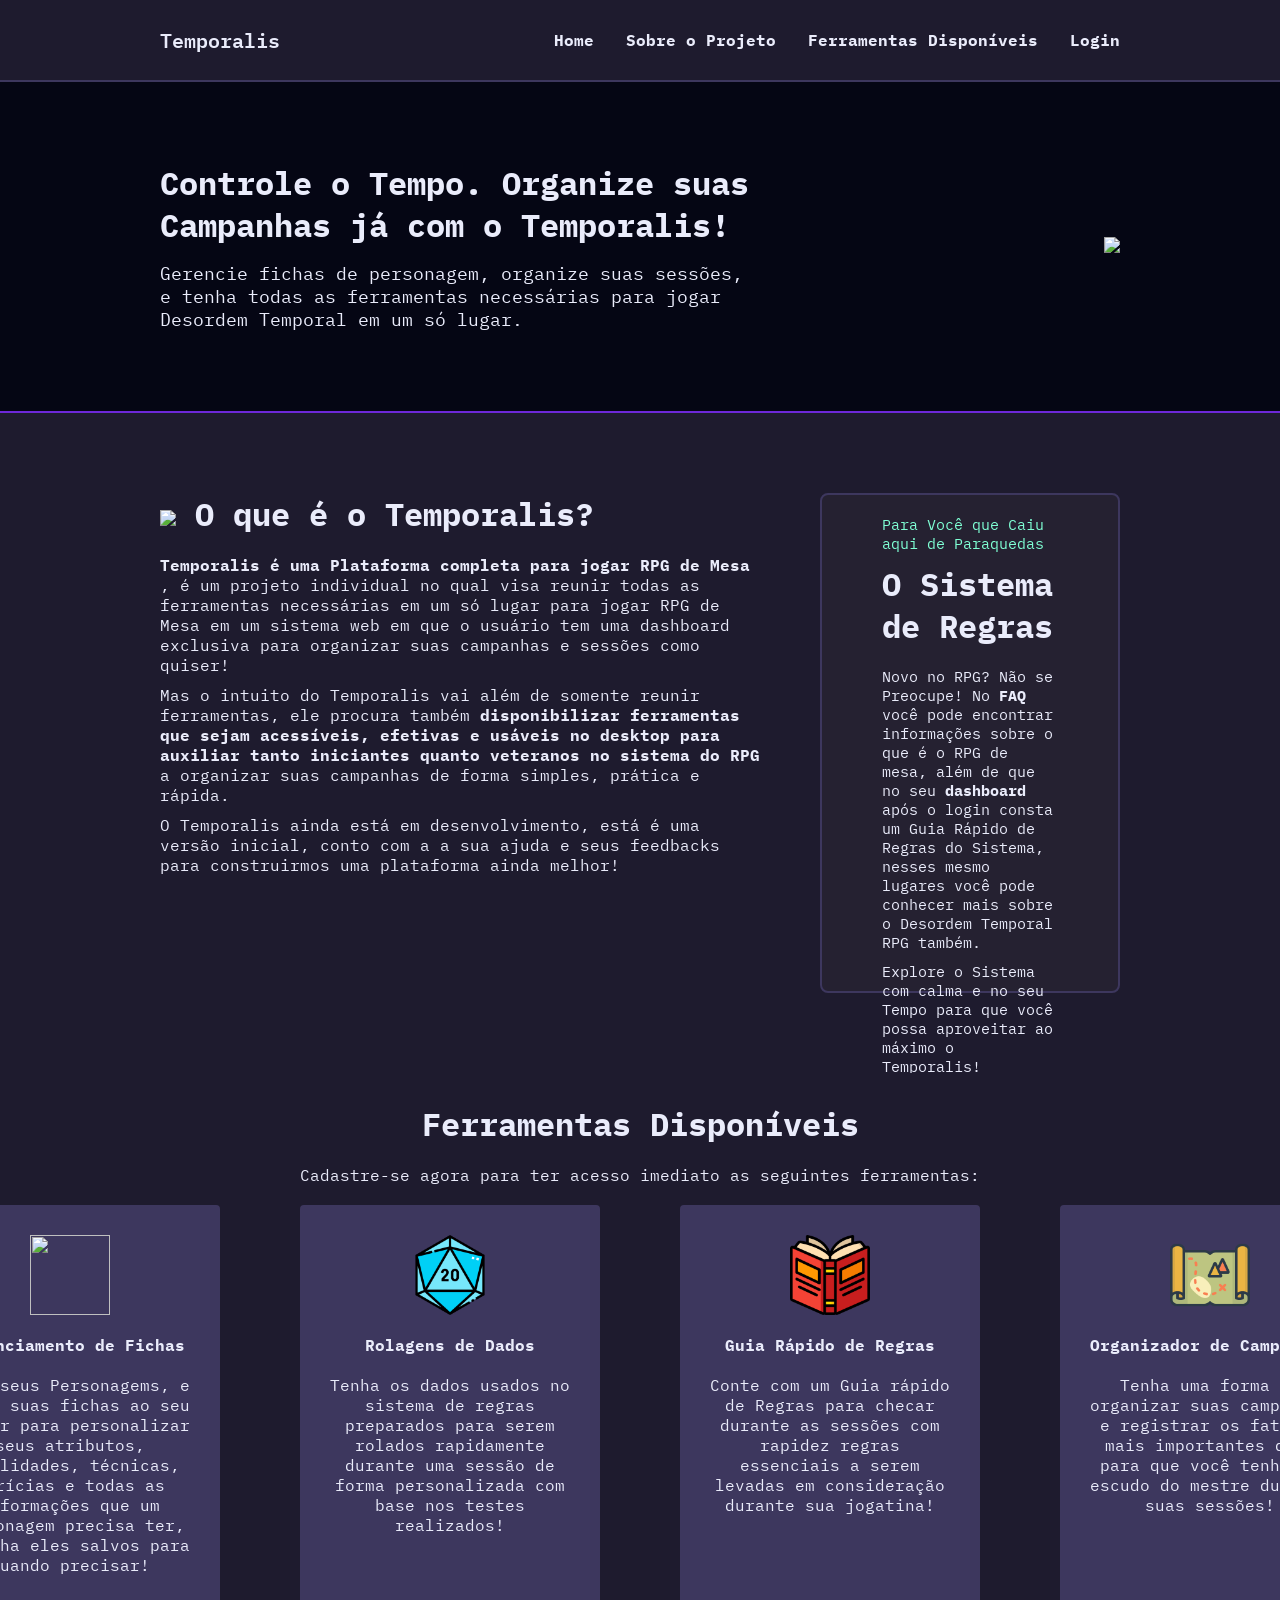
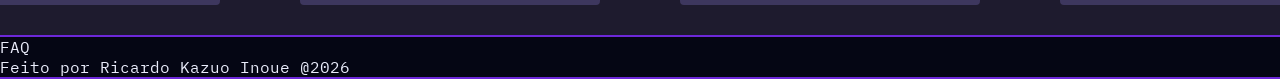
==== index.html @ 0f526c31 "-Ferramentas_disponíveis Feito" ====
<!DOCTYPE html>
<html lang="en">
<head>
    <meta charset="UTF-8">
    <meta name="viewport" content="width=device-width, initial-scale=1.0">
    <link rel="stylesheet" href="style.css">
    <title> Desordem Temporal RPG - Organize Suas Mesas e Fichas </title>
</head>
<body>
    
    <header>  
    <div class = "nav">
        <span class ="titulo"> Temporalis </span>

        <ul class = "links"> 
        <li> <a> Home </a> </li>
        <li> <a> Sobre o Projeto </a> </li>
        <li> <a> Ferramentas Disponíveis </a> </li>
        <li> <a> Login </a> </li>
        </ul>
    </div>
    </header>

    <main> 
        <div class = "banner"> 

        <div class = "texto_apresentacao"> 
        <h1> Controle o Tempo. Organize suas Campanhas já com o Temporalis!</h1>
        <p> Gerencie fichas de personagem, organize suas sessões, e tenha todas as ferramentas necessárias para jogar Desordem Temporal em um só lugar.  </p>
        </div>

        <div class = "imagem_banner"> 
            <img src = "img/banner.png" > 
        </div>

        </div>
        <div class = "sobre"> 
  <div class = "texto_sobre"> 
    <h2> <img class = "espiral" src="img/spiral.png">  O que é o Temporalis? </h2>
<p> <strong>  Temporalis é uma Plataforma completa para jogar RPG de Mesa </strong>, é um projeto individual no qual visa reunir todas as ferramentas necessárias em um só lugar para jogar RPG de Mesa em um sistema web em que o usuário tem uma dashboard exclusiva para organizar suas campanhas e sessões como quiser!  </p>
<p> Mas o intuito do Temporalis vai além de somente reunir ferramentas, ele procura também <strong> disponibilizar ferramentas que sejam acessíveis, efetivas e usáveis no desktop para auxiliar tanto iniciantes quanto veteranos no sistema do RPG </strong> a organizar suas campanhas de forma simples, prática e rápida.  </p>
<p> O Temporalis ainda está em desenvolvimento, está é uma versão inicial, conto com a a sua ajuda e seus feedbacks para construirmos uma plataforma ainda melhor! </p>
</div>

<div class="card_regras"> 
<div class = "texto_sistema_regras"> 
        <span style = "color:aquamarine;"> Para Você que Caiu aqui de Paraquedas </span>
        <h3> O Sistema de Regras </h3>
        <p> Novo no RPG? Não se Preocupe! No <strong> FAQ </strong> você pode encontrar informações sobre o que é o RPG de mesa, além de que no seu <strong> dashboard </strong> após o login consta um Guia Rápido de Regras do Sistema, nesses mesmo lugares você pode conhecer mais sobre o Desordem Temporal RPG também. </p>
        <p> Explore o Sistema com calma e no seu Tempo para que você possa aproveitar ao máximo o Temporalis! </p>
        <p> Caso deseje se aprofundar no tema do RPG recomendo adentrar as nossas comunidades nesses canais: </p>
        <div> 
            <p> <img class="imagems_card_regras" src="img/discord.png"> Discord : Link do Servidor </p>
            <p> <img class="imagems_card_regras" src = "img/instagram.png"> Instagram:  Link do instagram </p>
        </div>
    </div>
</div>
</div>


    <div class = "ferramentas"> 
        <h4 class = "titulo_ferramentas"> Ferramentas Disponíveis </h4>
        <p> Cadastre-se agora para ter acesso imediato as seguintes ferramentas:</p>
        <div class = "cards"> 
            <div class = "card_ferramenta">
                <img class = "img_ferramentas" src = "img/pasta.png">

                <div class = "texto_card"> 
                <strong> <p> Gerenciamento de Fichas</p> </strong> <br>
                <p> Crie seus Personagems, e tenha suas fichas ao seu dispor para personalizar seus atributos, habilidades, técnicas, perícias e todas as informações que um personagem precisa ter, e tenha eles salvos para quando precisar!</p>
                </div>

                 </div>

                 <div class = "card_ferramenta">
                <img class = "img_ferramentas" src = "img/d20.png">

                <div class = "texto_card">
                <strong> <p> Rolagens de Dados</p> </strong> <br>
                <p> Tenha os dados usados no sistema de regras preparados para serem rolados rapidamente durante uma sessão de forma personalizada com base nos testes realizados! </p>
                </div>

                 </div>

                 <div class = "card_ferramenta">
                     <img class = "img_ferramentas" src = "img/livro.png">

                <div class = "texto_card">
                <strong> <p> Guia Rápido de Regras </p> </strong> <br>
                <p> Conte com um Guia rápido de Regras para checar durante as sessões com rapidez regras essenciais a serem levadas em consideração durante sua jogatina! </p>
                </div>

                 </div>

                 <div class = "card_ferramenta">
                     <img class = "img_ferramentas" src = "img/mapa.png">

                <div class = "texto_card">
                <strong> <p> Organizador de Campanhas </p> </strong>  <br>
                <p> Tenha uma forma de organizar suas campanhas e registrar os fatores mais importantes dela para que você tenha um escudo do mestre durante suas sessões! </p>
                </div>
                  
                 </div>
        </div>
    </div>

    <div class = "FAQ"> 
        <p> FAQ </p>
    </div>
    
    <footer> 
        Feito por Ricardo Kazuo Inoue @2026
    </footer>

    </main>

   
</body>
</html>
---- style.css ----
@import url('https://fonts.googleapis.com/css2?family=IBM+Plex+Mono:ital,wght@0,100;0,200;0,300;0,400;0,500;0,600;0,700;1,100;1,200;1,300;1,400;1,500;1,600;1,700&family=Merriweather:ital,opsz,wght@0,18..144,300..900;1,18..144,300..900&display=swap');

* {
    margin: 0;
    padding: 0;
    box-sizing: border-box;
}

body {
    background-color: #0F0C1D;
    color: #EAECFB;
    font-family: IBM Plex Mono, monospace;
}

a {
    text-decoration: none;
}

ul {
    list-style: none;
}

.nav {
    background-color: #1E1B2E;
    border-bottom: solid #3D375E 2px;
    max-width: 100%;
    margin: auto; 
    padding: 24px 160px;
    display: flex;
    flex-direction: row;
    justify-content: space-between;
    align-items: center;
}

.titulo {
    font-size: 20px;
    font-weight: 600;
    color: #EAECFB;
    
   
}

.links {
    display: flex;
    flex-direction: row;
    font-weight: bold;
    gap: 32px;
    color: #EAECFB;
}

main {
    display: flex;
    flex-direction: column;
    background-color: #050614;
    border-bottom: solid #6D28D9 2px;
    height: auto;
    max-width: 1920px;
}

.banner {
    display: flex;
    flex-direction: row; 
    justify-content: space-between;
    align-items: center;
    border-bottom: solid #6D28D9 2px;
    padding: 80px 160px;
}

.texto_apresentacao {
    display: flex;
    flex-direction: column;
    gap: 16px;
    max-width: 600px; 
    color: #EAECFB;
}

.texto_apresentacao h1 {
    font-size: 32px;
    color: #EAECFB;
}
.texto_apresentacao p {
    font-size: 18px;
    color: #EAECFB;
}

.imagem_banner img{
    width: 500px;
    max-width: 100%;
}

.sobre {
    display: flex;
    flex-direction: row;
    justify-content: space-between;
    align-items: flex-start; 
    background-color: #1E1B2E;
   
    padding: 80px 160px;
    gap: 60px; 
}

.texto_sobre, .texto_sistema_regras {
    display: flex;
    flex-direction: column;
    gap: 10px;
    max-width: 600px; 
}
.card_regras {
    background-color:#252131;
    border: solid #3D375E 2px;
    border-radius: 8px;
    height: 500px;
    padding: 20px 60px;
    font-size: 15px;
}
.imagems_card_regras{
    width: 40px;
    height: 40px; 
    vertical-align: middle;
    
}

.sobre h2, .sobre h3 {
    font-size: 32px;
    color: #EAECFB;
    padding-bottom: 10px;
}

.sobre p {
    color: #EAECFB;
    
}

.espiral {
    width: 80px;
    height: auto; 
    vertical-align: middle;
}
.ferramentas {
    display: flex;
    flex-direction: column;
    justify-content: space-between;
    align-items: center;
    background-color: #1E1B2E;
    border-bottom: solid #6D28D9 2px;
    gap: 20px;
    padding: 30px 50px; 
}
.titulo_ferramentas {
    font-size: 32px;
    font-weight: bold;
}
.cards {
    display: flex;
    flex-direction: row;
    justify-content: space-between;
    align-items: center;
    gap: 80px;
}

.img_ferramentas {
    width: 80px;
    height: 80px; 
    margin-bottom: 20px;

}

.card_ferramenta {
    display: flex;
    flex-direction: column;
    align-items: center;
    background-color: #3D375E;
    border-radius: 4px;
    height: 400px;
    width: 300px;
    padding: 30px;
}

.texto_card {
    text-align: center;
}
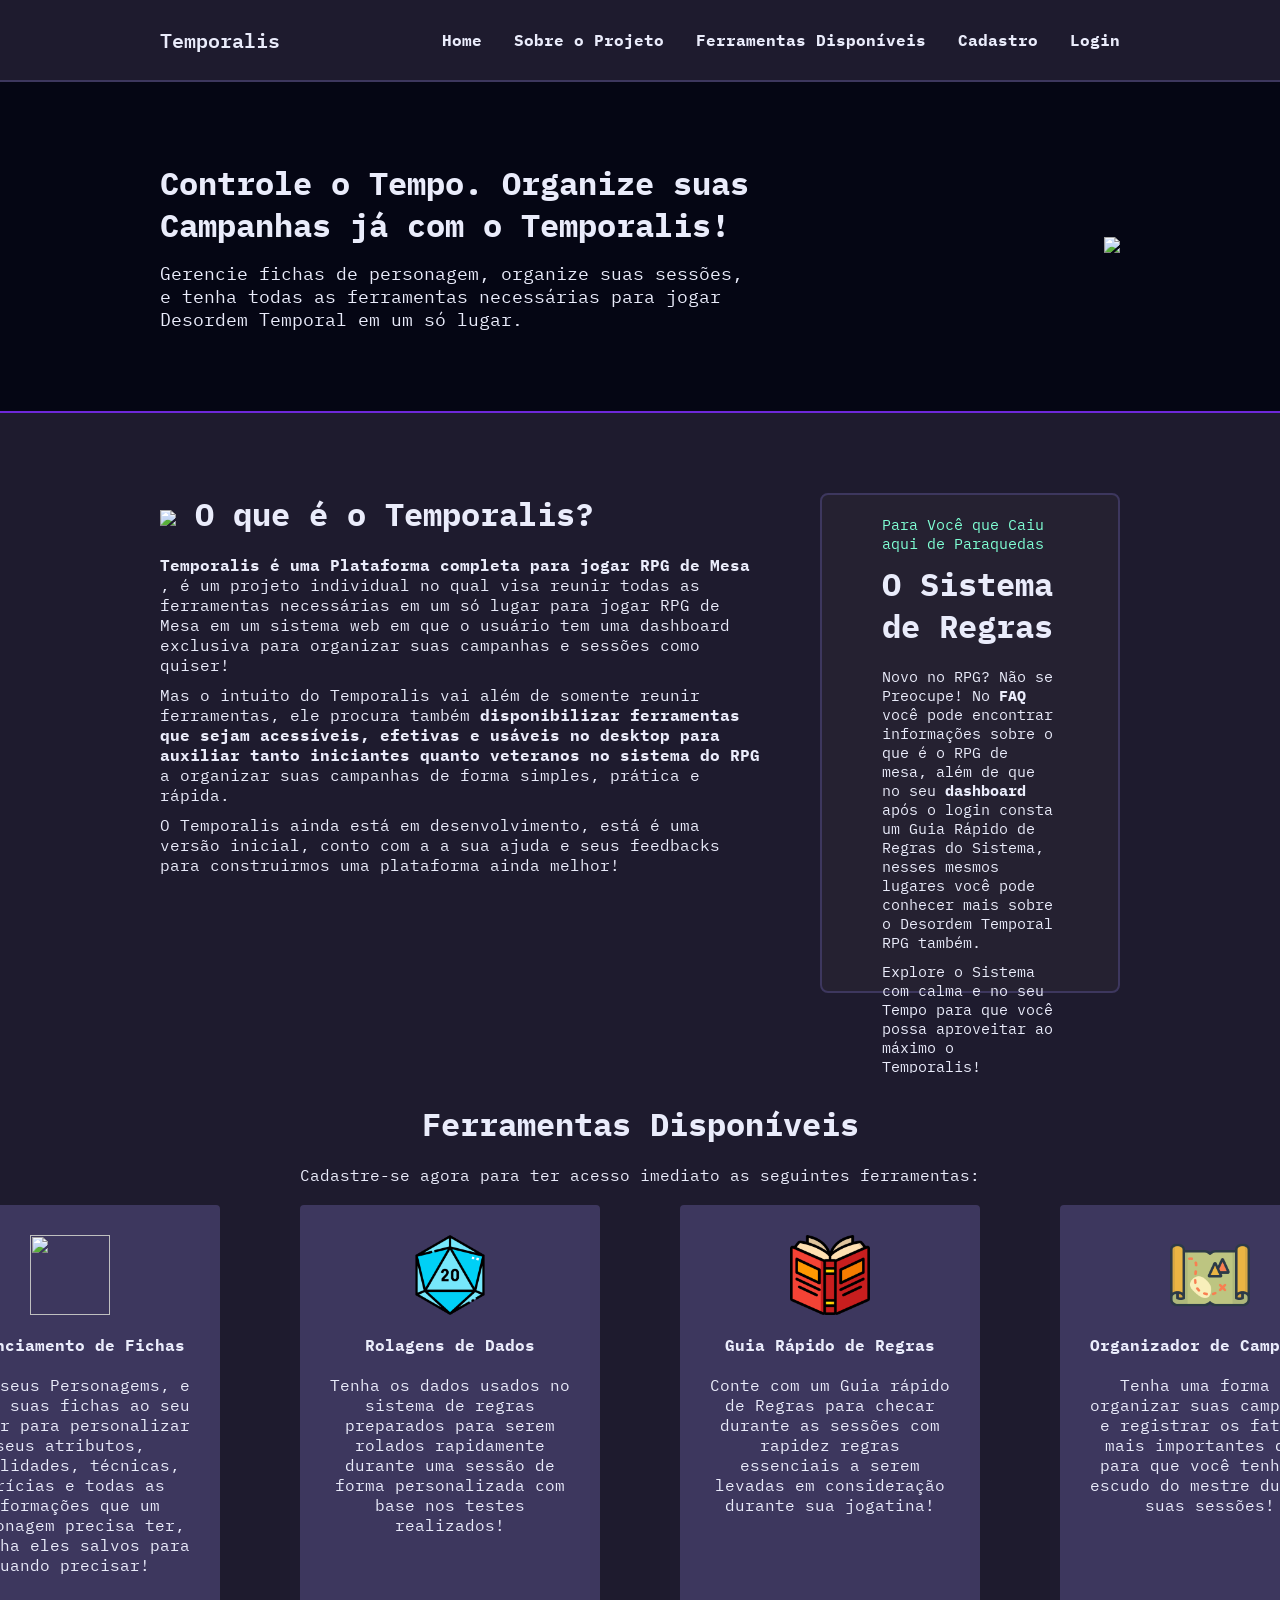
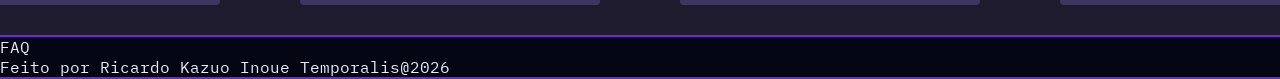
==== commit 060e2ca2: "- Login, Cadastro, FAQ no Index." ====
--- a/index.html
+++ b/index.html
@@ -4,7 +4,7 @@
     <meta charset="UTF-8">
     <meta name="viewport" content="width=device-width, initial-scale=1.0">
     <link rel="stylesheet" href="style.css">
-    <title> Desordem Temporal RPG - Organize Suas Mesas e Fichas </title>
+    <title> Temporalis - Organize Suas Mesas e Fichas </title>
 </head>
 <body>
     
@@ -16,6 +16,7 @@
         <li> <a> Home </a> </li>
         <li> <a> Sobre o Projeto </a> </li>
         <li> <a> Ferramentas Disponíveis </a> </li>
+        <li> <a> Cadastro </a> </li>
         <li> <a> Login </a> </li>
         </ul>
     </div>
@@ -46,7 +47,7 @@
 <div class = "texto_sistema_regras"> 
         <span style = "color:aquamarine;"> Para Você que Caiu aqui de Paraquedas </span>
         <h3> O Sistema de Regras </h3>
-        <p> Novo no RPG? Não se Preocupe! No <strong> FAQ </strong> você pode encontrar informações sobre o que é o RPG de mesa, além de que no seu <strong> dashboard </strong> após o login consta um Guia Rápido de Regras do Sistema, nesses mesmo lugares você pode conhecer mais sobre o Desordem Temporal RPG também. </p>
+        <p> Novo no RPG? Não se Preocupe! No <strong> FAQ </strong> você pode encontrar informações sobre o que é o RPG de mesa, além de que no seu <strong> dashboard </strong> após o login consta um Guia Rápido de Regras do Sistema, nesses mesmos lugares você pode conhecer mais sobre o Desordem Temporal RPG também. </p>
         <p> Explore o Sistema com calma e no seu Tempo para que você possa aproveitar ao máximo o Temporalis! </p>
         <p> Caso deseje se aprofundar no tema do RPG recomendo adentrar as nossas comunidades nesses canais: </p>
         <div> 
@@ -106,10 +107,11 @@
 
     <div class = "FAQ"> 
         <p> FAQ </p>
+        <p> </p>
     </div>
     
     <footer> 
-        Feito por Ricardo Kazuo Inoue @2026
+        Feito por Ricardo Kazuo Inoue Temporalis@2026
     </footer>
 
     </main>
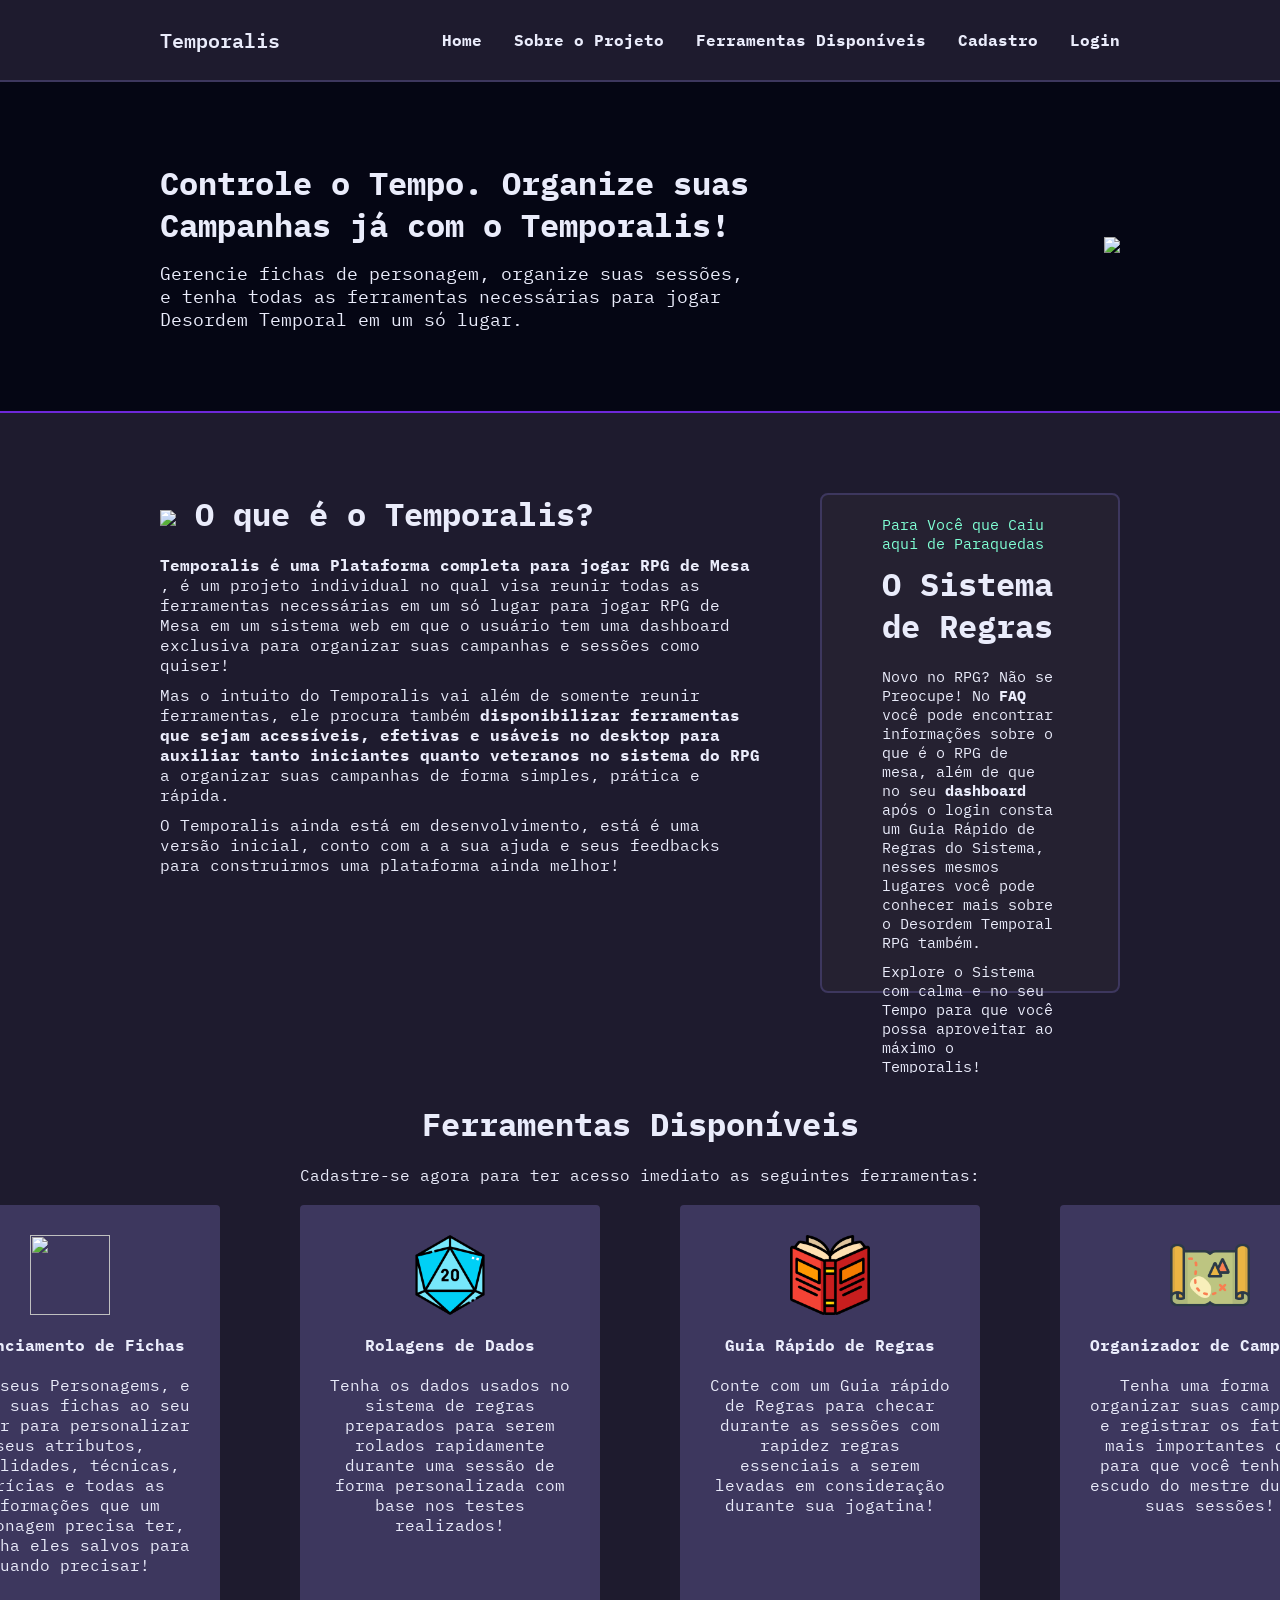
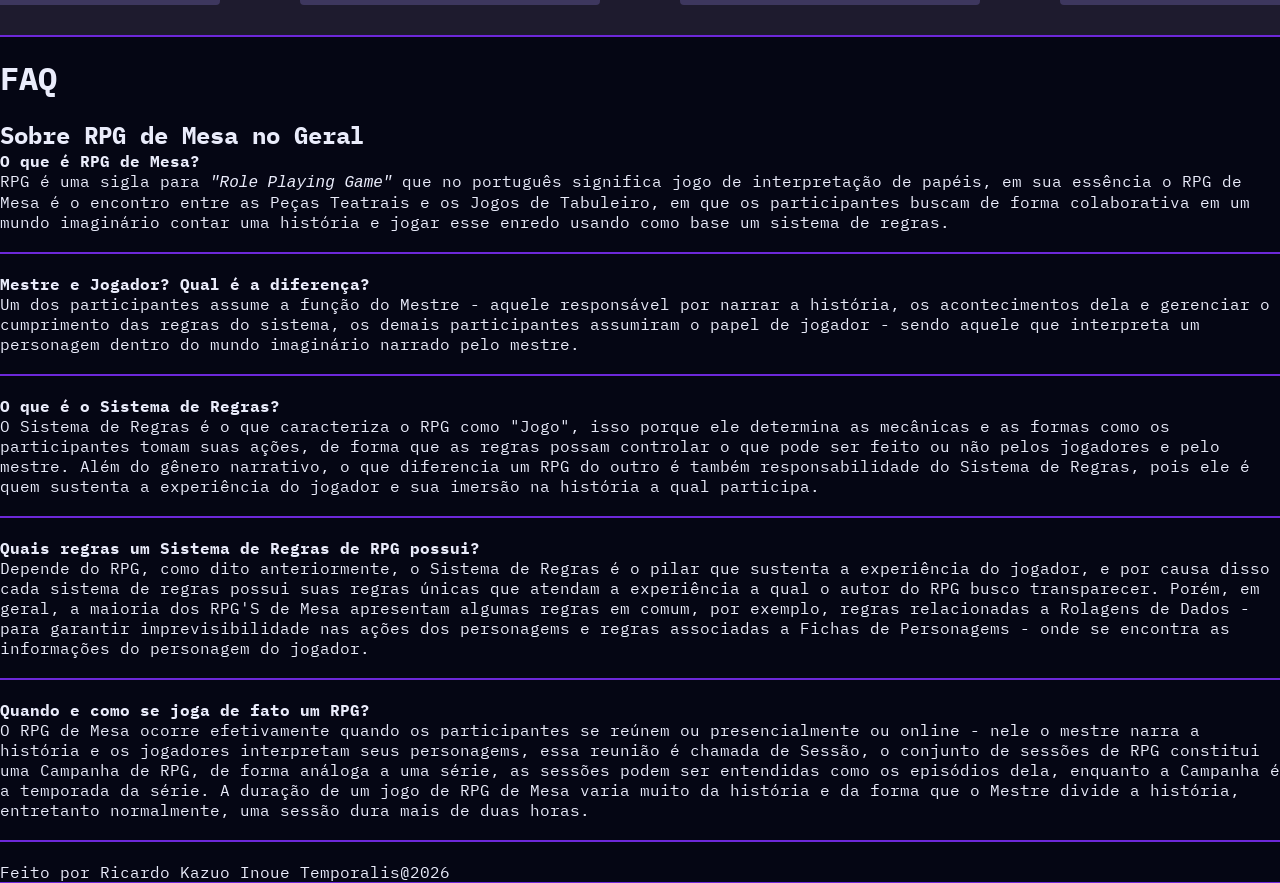
==== commit 1450766a: "-FAQ" ====
--- a/index.html
+++ b/index.html
@@ -1,121 +1,182 @@
 <!DOCTYPE html>
 <html lang="en">
+
 <head>
     <meta charset="UTF-8">
     <meta name="viewport" content="width=device-width, initial-scale=1.0">
     <link rel="stylesheet" href="style.css">
     <title> Temporalis - Organize Suas Mesas e Fichas </title>
 </head>
+
 <body>
-    
-    <header>  
-    <div class = "nav">
-        <span class ="titulo"> Temporalis </span>
 
-        <ul class = "links"> 
-        <li> <a> Home </a> </li>
-        <li> <a> Sobre o Projeto </a> </li>
-        <li> <a> Ferramentas Disponíveis </a> </li>
-        <li> <a> Cadastro </a> </li>
-        <li> <a> Login </a> </li>
-        </ul>
-    </div>
+    <header>
+        <div class="nav">
+            <span class="titulo"> Temporalis </span>
+
+            <ul class="links">
+                <li> <a> Home </a> </li>
+                <li> <a> Sobre o Projeto </a> </li>
+                <li> <a> Ferramentas Disponíveis </a> </li>
+                <li> <a> Cadastro </a> </li>
+                <li> <a> Login </a> </li>
+            </ul>
+        </div>
     </header>
 
-    <main> 
-        <div class = "banner"> 
+    <main>
+        <div class="banner">
 
-        <div class = "texto_apresentacao"> 
-        <h1> Controle o Tempo. Organize suas Campanhas já com o Temporalis!</h1>
-        <p> Gerencie fichas de personagem, organize suas sessões, e tenha todas as ferramentas necessárias para jogar Desordem Temporal em um só lugar.  </p>
+            <div class="texto_apresentacao">
+                <h1> Controle o Tempo. Organize suas Campanhas já com o Temporalis!</h1>
+                <p> Gerencie fichas de personagem, organize suas sessões, e tenha todas as ferramentas necessárias para
+                    jogar Desordem Temporal em um só lugar. </p>
+            </div>
+
+            <div class="imagem_banner">
+                <img src="img/banner.png">
+            </div>
+
+        </div>
+        <div class="sobre">
+            <div class="texto_sobre">
+                <h2> <img class="espiral" src="img/spiral.png"> O que é o Temporalis? </h2>
+                <p> <strong> Temporalis é uma Plataforma completa para jogar RPG de Mesa </strong>, é um projeto
+                    individual no qual visa reunir todas as ferramentas necessárias em um só lugar para jogar RPG de
+                    Mesa em um sistema web em que o usuário tem uma dashboard exclusiva para organizar suas campanhas e
+                    sessões como quiser! </p>
+                <p> Mas o intuito do Temporalis vai além de somente reunir ferramentas, ele procura também <strong>
+                        disponibilizar ferramentas que sejam acessíveis, efetivas e usáveis no desktop para auxiliar
+                        tanto iniciantes quanto veteranos no sistema do RPG </strong> a organizar suas campanhas de
+                    forma simples, prática e rápida. </p>
+                <p> O Temporalis ainda está em desenvolvimento, está é uma versão inicial, conto com a a sua ajuda e
+                    seus feedbacks para construirmos uma plataforma ainda melhor! </p>
+            </div>
+
+            <div class="card_regras">
+                <div class="texto_sistema_regras">
+                    <span style="color:aquamarine;"> Para Você que Caiu aqui de Paraquedas </span>
+                    <h3> O Sistema de Regras </h3>
+                    <p> Novo no RPG? Não se Preocupe! No <strong> FAQ </strong> você pode encontrar informações sobre o
+                        que é o RPG de mesa, além de que no seu <strong> dashboard </strong> após o login consta um Guia
+                        Rápido de Regras do Sistema, nesses mesmos lugares você pode conhecer mais sobre o Desordem
+                        Temporal RPG também. </p>
+                    <p> Explore o Sistema com calma e no seu Tempo para que você possa aproveitar ao máximo o
+                        Temporalis! </p>
+                    <p> Caso deseje se aprofundar no tema do RPG recomendo adentrar as nossas comunidades nesses canais:
+                    </p>
+                    <div>
+                        <p> <img class="imagems_card_regras" src="img/discord.png"> Discord : Link do Servidor </p>
+                        <p> <img class="imagems_card_regras" src="img/instagram.png"> Instagram: Link do instagram </p>
+                    </div>
+                </div>
+            </div>
         </div>
 
-        <div class = "imagem_banner"> 
-            <img src = "img/banner.png" > 
+
+        <div class="ferramentas">
+            <h4 class="titulo_ferramentas"> Ferramentas Disponíveis </h4>
+            <p> Cadastre-se agora para ter acesso imediato as seguintes ferramentas:</p>
+            <div class="cards">
+                <div class="card_ferramenta">
+                    <img class="img_ferramentas" src="img/pasta.png">
+
+                    <div class="texto_card">
+                        <strong>
+                            <p> Gerenciamento de Fichas</p>
+                        </strong> <br>
+                        <p> Crie seus Personagems, e tenha suas fichas ao seu dispor para personalizar seus atributos,
+                            habilidades, técnicas, perícias e todas as informações que um personagem precisa ter, e
+                            tenha eles salvos para quando precisar!</p>
+                    </div>
+
+                </div>
+
+                <div class="card_ferramenta">
+                    <img class="img_ferramentas" src="img/d20.png">
+
+                    <div class="texto_card">
+                        <strong>
+                            <p> Rolagens de Dados</p>
+                        </strong> <br>
+                        <p> Tenha os dados usados no sistema de regras preparados para serem rolados rapidamente durante
+                            uma sessão de forma personalizada com base nos testes realizados! </p>
+                    </div>
+
+                </div>
+
+                <div class="card_ferramenta">
+                    <img class="img_ferramentas" src="img/livro.png">
+
+                    <div class="texto_card">
+                        <strong>
+                            <p> Guia Rápido de Regras </p>
+                        </strong> <br>
+                        <p> Conte com um Guia rápido de Regras para checar durante as sessões com rapidez regras
+                            essenciais a serem levadas em consideração durante sua jogatina! </p>
+                    </div>
+
+                </div>
+
+                <div class="card_ferramenta">
+                    <img class="img_ferramentas" src="img/mapa.png">
+
+                    <div class="texto_card">
+                        <strong>
+                            <p> Organizador de Campanhas </p>
+                        </strong> <br>
+                        <p> Tenha uma forma de organizar suas campanhas e registrar os fatores mais importantes dela
+                            para que você tenha um escudo do mestre durante suas sessões! </p>
+                    </div>
+
+                </div>
+            </div>
         </div>
 
+        <div class="FAQ">
+            <br>
+            <h1> FAQ </h1>
+            <br>
+
+            <h2> Sobre RPG de Mesa no Geral </h2>
+
+            <h4> O que é RPG de Mesa? </h4>
+            <p> RPG é uma sigla para <i> "Role Playing Game" </i> que no português significa jogo de interpretação de
+                papéis, em sua essência o RPG de Mesa é o encontro entre as Peças Teatrais e os Jogos de Tabuleiro, em que os participantes buscam de forma colaborativa em um mundo imaginário contar uma história e jogar esse enredo usando como base um sistema de regras. </p>
+                <br>
+            <hr style = "border: solid #6D28D9 1px"> 
+                <br>
+              <h4> Mestre e Jogador? Qual é a diferença? </h4>
+            <p> Um dos participantes assume a função do Mestre - aquele responsável por narrar a história, os acontecimentos dela e gerenciar o cumprimento das regras do sistema, os demais participantes assumiram o papel de jogador - sendo aquele que interpreta um personagem dentro do mundo imaginário narrado pelo mestre.  </p>
+                <br>
+            <hr style = "border: solid #6D28D9 1px"> 
+                <br>
         </div>
-        <div class = "sobre"> 
-  <div class = "texto_sobre"> 
-    <h2> <img class = "espiral" src="img/spiral.png">  O que é o Temporalis? </h2>
-<p> <strong>  Temporalis é uma Plataforma completa para jogar RPG de Mesa </strong>, é um projeto individual no qual visa reunir todas as ferramentas necessárias em um só lugar para jogar RPG de Mesa em um sistema web em que o usuário tem uma dashboard exclusiva para organizar suas campanhas e sessões como quiser!  </p>
-<p> Mas o intuito do Temporalis vai além de somente reunir ferramentas, ele procura também <strong> disponibilizar ferramentas que sejam acessíveis, efetivas e usáveis no desktop para auxiliar tanto iniciantes quanto veteranos no sistema do RPG </strong> a organizar suas campanhas de forma simples, prática e rápida.  </p>
-<p> O Temporalis ainda está em desenvolvimento, está é uma versão inicial, conto com a a sua ajuda e seus feedbacks para construirmos uma plataforma ainda melhor! </p>
-</div>
+               <h4> O que é o Sistema de Regras? </h4>
+            <p> O Sistema de Regras é o que caracteriza o RPG como "Jogo", isso porque ele determina as mecânicas e as formas como os participantes tomam suas ações, de forma que as regras possam controlar o que pode ser feito ou não pelos jogadores e pelo mestre. Além do gênero narrativo, o que diferencia um RPG do outro é também responsabilidade do Sistema de Regras, pois ele é quem sustenta a experiência do jogador e sua imersão na história a qual participa. </p>
+                <br>
+            <hr style = "border: solid #6D28D9 1px"> 
+                <br>
 
-<div class="card_regras"> 
-<div class = "texto_sistema_regras"> 
-        <span style = "color:aquamarine;"> Para Você que Caiu aqui de Paraquedas </span>
-        <h3> O Sistema de Regras </h3>
-        <p> Novo no RPG? Não se Preocupe! No <strong> FAQ </strong> você pode encontrar informações sobre o que é o RPG de mesa, além de que no seu <strong> dashboard </strong> após o login consta um Guia Rápido de Regras do Sistema, nesses mesmos lugares você pode conhecer mais sobre o Desordem Temporal RPG também. </p>
-        <p> Explore o Sistema com calma e no seu Tempo para que você possa aproveitar ao máximo o Temporalis! </p>
-        <p> Caso deseje se aprofundar no tema do RPG recomendo adentrar as nossas comunidades nesses canais: </p>
-        <div> 
-            <p> <img class="imagems_card_regras" src="img/discord.png"> Discord : Link do Servidor </p>
-            <p> <img class="imagems_card_regras" src = "img/instagram.png"> Instagram:  Link do instagram </p>
-        </div>
-    </div>
-</div>
-</div>
+               <h4> Quais regras um Sistema de Regras de RPG possui? </h4>
+            <p> Depende do RPG, como dito anteriormente, o Sistema de Regras é o pilar que sustenta a experiência do jogador, e por causa disso cada sistema de regras possui suas regras únicas que atendam a experiência a qual o autor do RPG busco transparecer. Porém, em geral, a maioria dos RPG'S de Mesa apresentam algumas regras em comum, por exemplo, regras relacionadas a Rolagens de Dados - para garantir imprevisibilidade nas ações dos personagems e regras associadas a Fichas de Personagems - onde se encontra as informações do personagem do jogador. </p>
+                <br>
+            <hr style = "border: solid #6D28D9 1px"> 
+                <br>
 
+                <h4> Quando e como se joga de fato um RPG? </h4>
+            <p> O RPG de Mesa ocorre efetivamente quando os participantes se reúnem ou presencialmente ou online - nele o mestre narra a história e os jogadores interpretam seus personagems, essa reunião é chamada de Sessão, o conjunto de sessões de RPG constitui uma Campanha de RPG, de forma análoga a uma série, as sessões podem ser entendidas como os episódios dela, enquanto a Campanha é a temporada da série. A duração de um jogo de RPG de Mesa varia muito da história e da forma que o Mestre divide a história, entretanto normalmente, uma sessão dura mais de duas horas. </p>
+                <br>
+            <hr style = "border: solid #6D28D9 1px"> 
+                <br>
 
-    <div class = "ferramentas"> 
-        <h4 class = "titulo_ferramentas"> Ferramentas Disponíveis </h4>
-        <p> Cadastre-se agora para ter acesso imediato as seguintes ferramentas:</p>
-        <div class = "cards"> 
-            <div class = "card_ferramenta">
-                <img class = "img_ferramentas" src = "img/pasta.png">
-
-                <div class = "texto_card"> 
-                <strong> <p> Gerenciamento de Fichas</p> </strong> <br>
-                <p> Crie seus Personagems, e tenha suas fichas ao seu dispor para personalizar seus atributos, habilidades, técnicas, perícias e todas as informações que um personagem precisa ter, e tenha eles salvos para quando precisar!</p>
-                </div>
-
-                 </div>
-
-                 <div class = "card_ferramenta">
-                <img class = "img_ferramentas" src = "img/d20.png">
-
-                <div class = "texto_card">
-                <strong> <p> Rolagens de Dados</p> </strong> <br>
-                <p> Tenha os dados usados no sistema de regras preparados para serem rolados rapidamente durante uma sessão de forma personalizada com base nos testes realizados! </p>
-                </div>
-
-                 </div>
-
-                 <div class = "card_ferramenta">
-                     <img class = "img_ferramentas" src = "img/livro.png">
-
-                <div class = "texto_card">
-                <strong> <p> Guia Rápido de Regras </p> </strong> <br>
-                <p> Conte com um Guia rápido de Regras para checar durante as sessões com rapidez regras essenciais a serem levadas em consideração durante sua jogatina! </p>
-                </div>
-
-                 </div>
-
-                 <div class = "card_ferramenta">
-                     <img class = "img_ferramentas" src = "img/mapa.png">
-
-                <div class = "texto_card">
-                <strong> <p> Organizador de Campanhas </p> </strong>  <br>
-                <p> Tenha uma forma de organizar suas campanhas e registrar os fatores mais importantes dela para que você tenha um escudo do mestre durante suas sessões! </p>
-                </div>
-                  
-                 </div>
-        </div>
-    </div>
-
-    <div class = "FAQ"> 
-        <p> FAQ </p>
-        <p> </p>
-    </div>
-    
-    <footer> 
-        Feito por Ricardo Kazuo Inoue Temporalis@2026
-    </footer>
+        <footer>
+            Feito por Ricardo Kazuo Inoue Temporalis@2026
+        </footer>
 
     </main>
 
-   
+
 </body>
+
 </html>
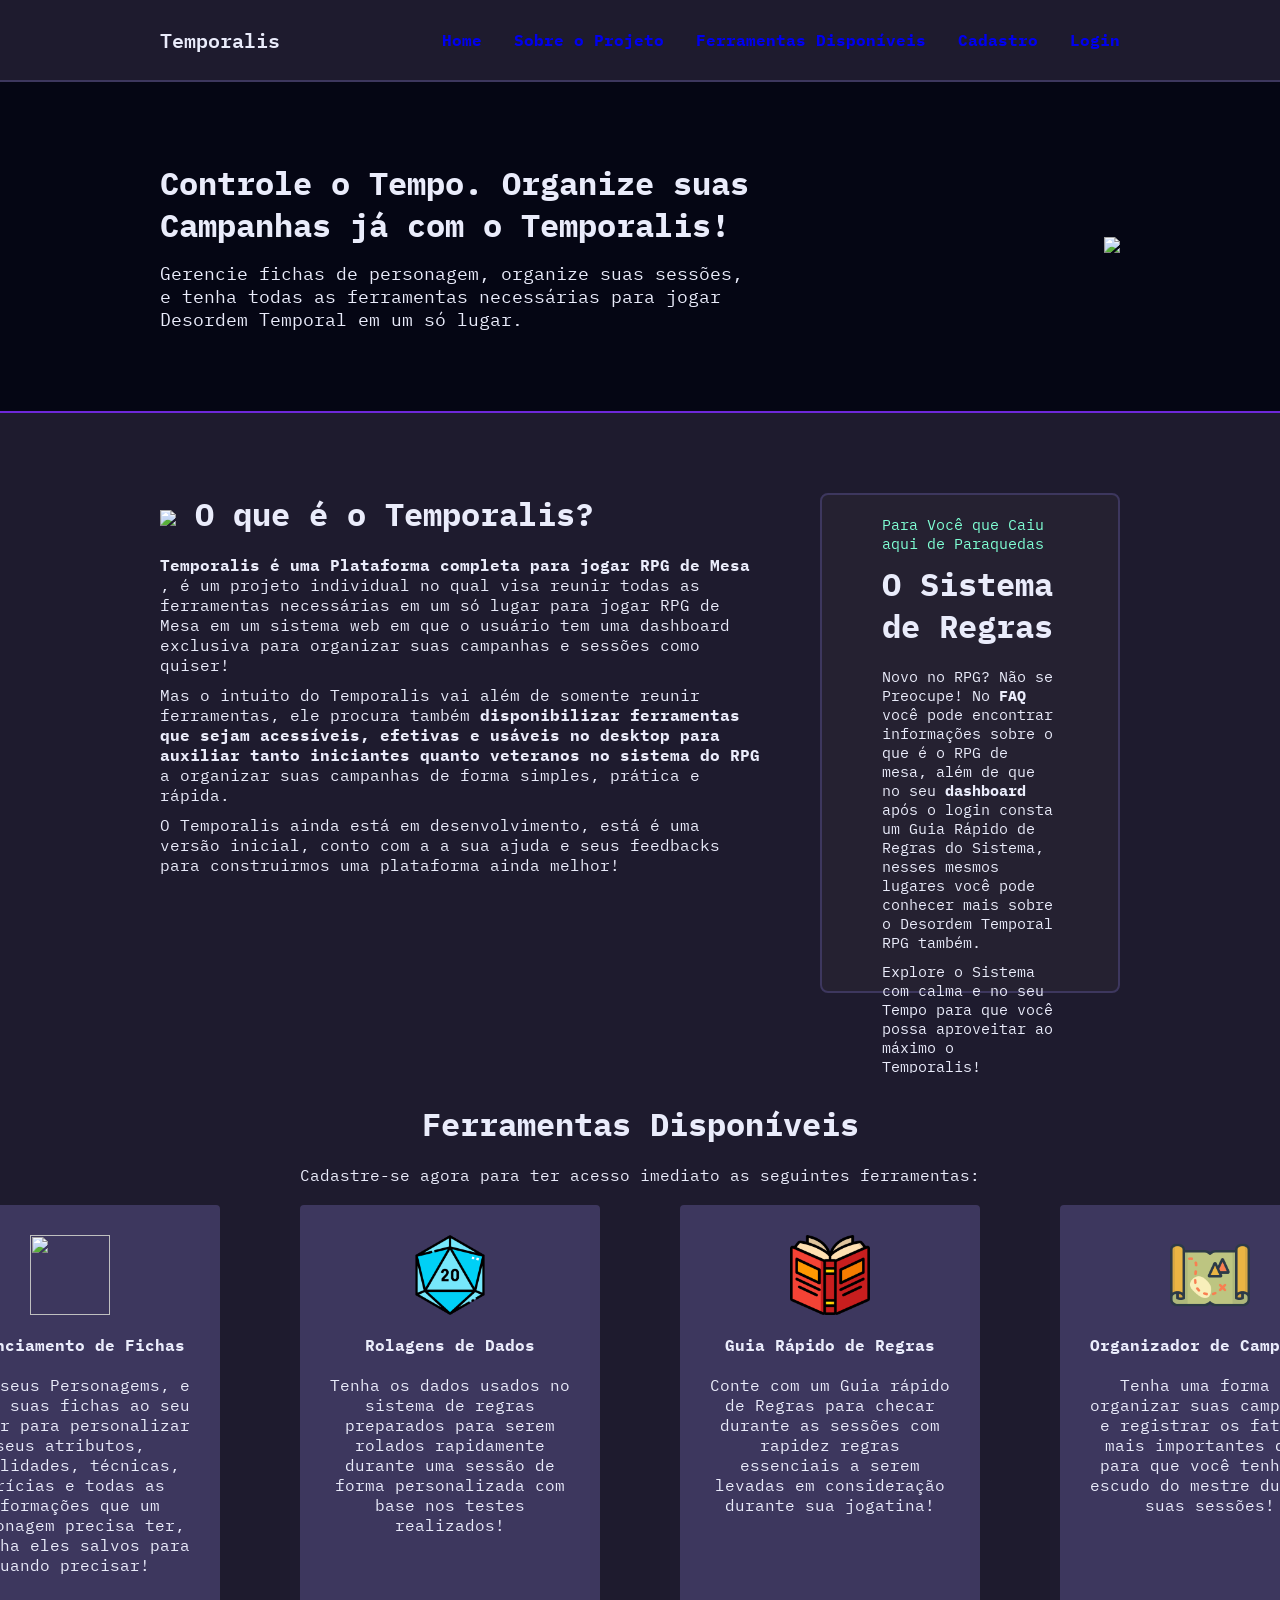
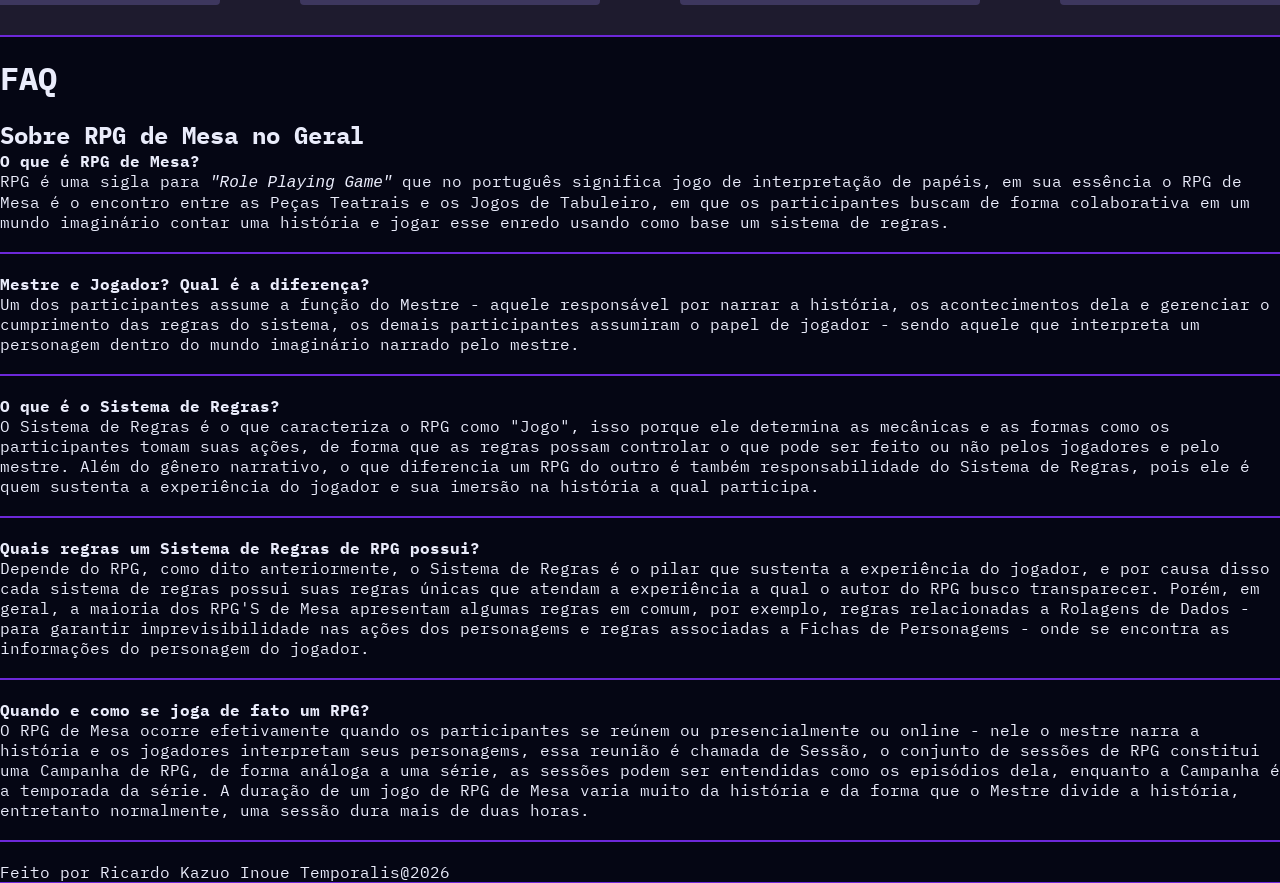
==== commit ff989f99: "Links" ====
--- a/index.html
+++ b/index.html
@@ -15,11 +15,11 @@
             <span class="titulo"> Temporalis </span>
 
             <ul class="links">
-                <li> <a> Home </a> </li>
-                <li> <a> Sobre o Projeto </a> </li>
-                <li> <a> Ferramentas Disponíveis </a> </li>
-                <li> <a> Cadastro </a> </li>
-                <li> <a> Login </a> </li>
+                <li> <a href = "#"> Home </a> </li>
+                <li> <a href = "#sobre"> Sobre o Projeto </a> </li>
+                <li> <a href = "#ferramentas"> Ferramentas Disponíveis </a> </li>
+                <li> <a href = "cadastro.html"> Cadastro </a> </li>
+                <li> <a href = "login.html"> Login </a> </li>
             </ul>
         </div>
     </header>
@@ -38,7 +38,7 @@
             </div>
 
         </div>
-        <div class="sobre">
+        <div id = "sobre" class="sobre">
             <div class="texto_sobre">
                 <h2> <img class="espiral" src="img/spiral.png"> O que é o Temporalis? </h2>
                 <p> <strong> Temporalis é uma Plataforma completa para jogar RPG de Mesa </strong>, é um projeto
@@ -74,7 +74,7 @@
         </div>
 
 
-        <div class="ferramentas">
+        <div id = "ferramentas" class="ferramentas">
             <h4 class="titulo_ferramentas"> Ferramentas Disponíveis </h4>
             <p> Cadastre-se agora para ter acesso imediato as seguintes ferramentas:</p>
             <div class="cards">
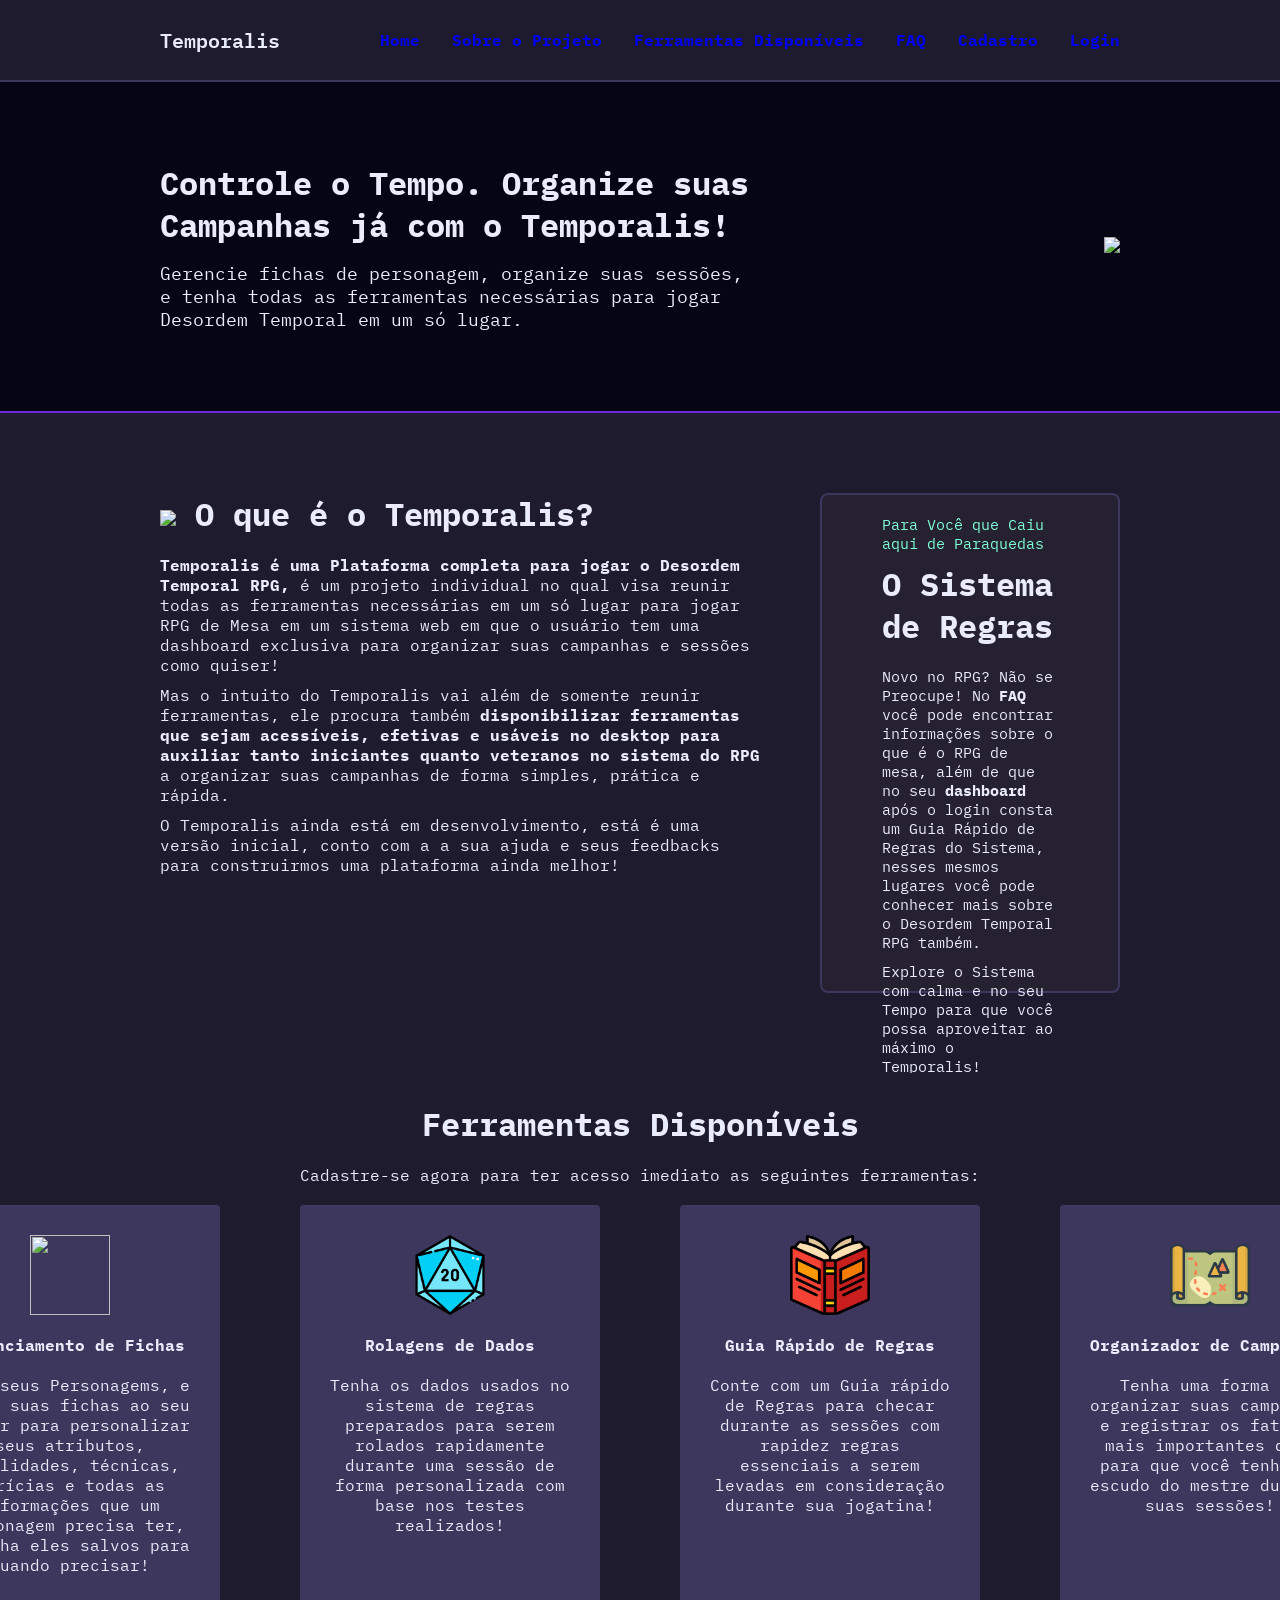
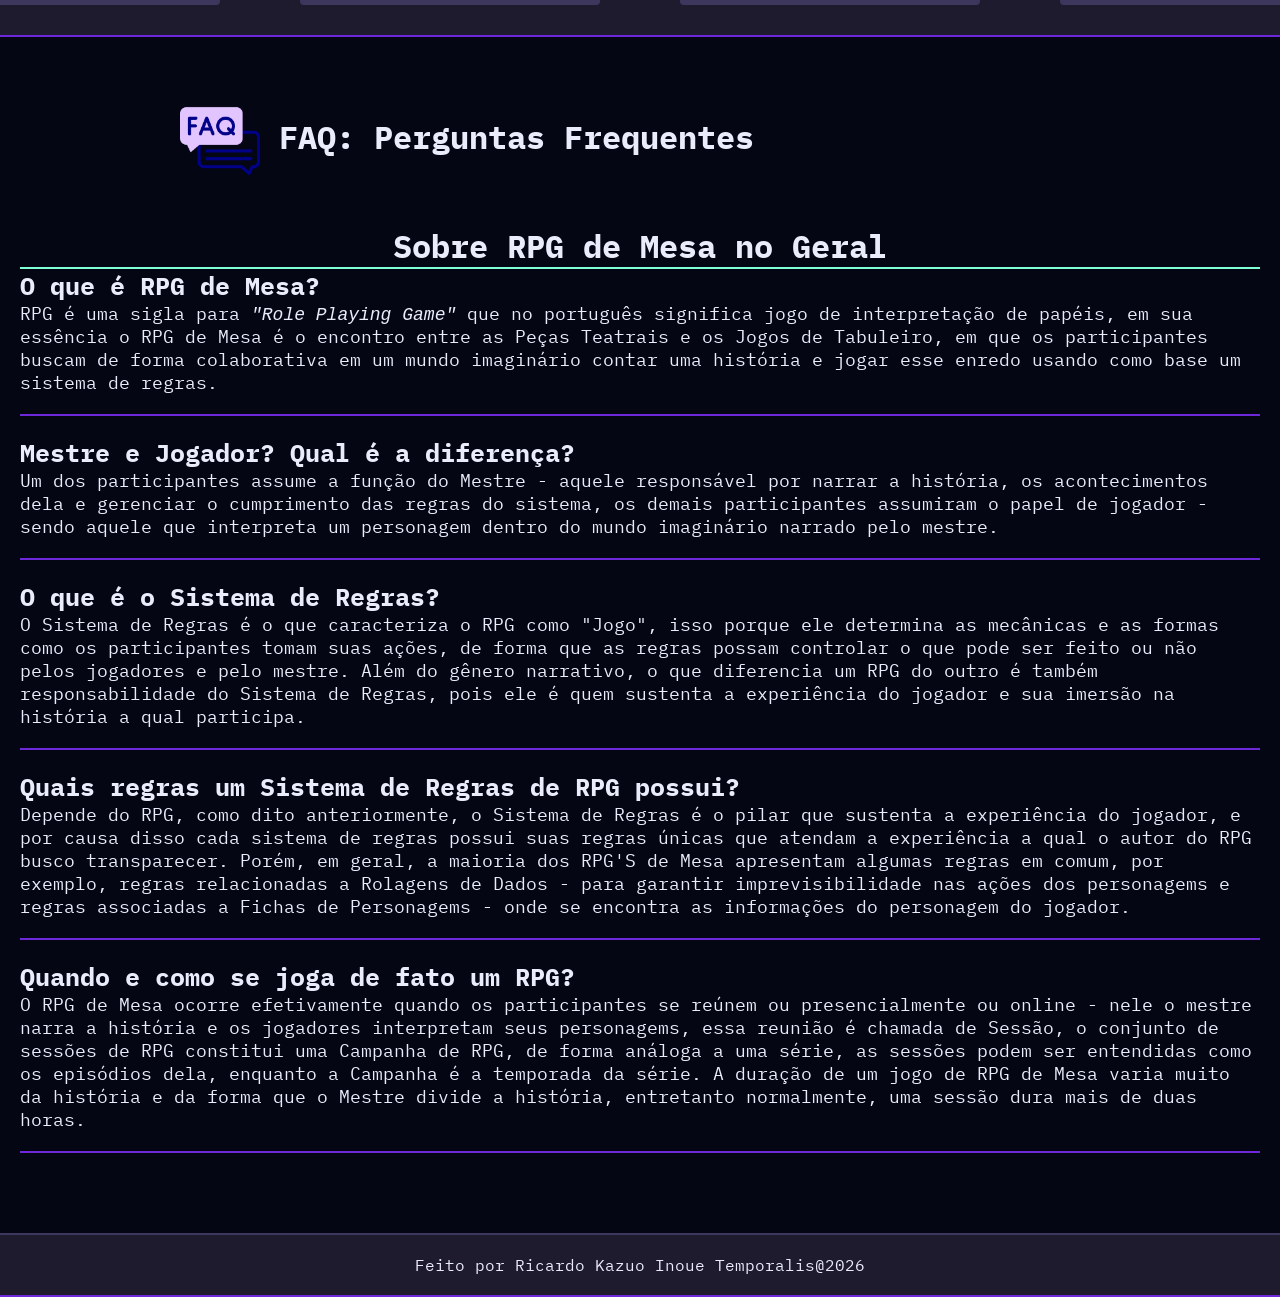
==== commit 2a6dcc3d: "Adição da Logo, Alterações no CSS" ====
--- a/index.html
+++ b/index.html
@@ -18,6 +18,7 @@
                 <li> <a href = "#"> Home </a> </li>
                 <li> <a href = "#sobre"> Sobre o Projeto </a> </li>
                 <li> <a href = "#ferramentas"> Ferramentas Disponíveis </a> </li>
+                <li> <a href = "#FAQ"> FAQ</a> </li>
                 <li> <a href = "cadastro.html"> Cadastro </a> </li>
                 <li> <a href = "login.html"> Login </a> </li>
             </ul>
@@ -41,7 +42,7 @@
         <div id = "sobre" class="sobre">
             <div class="texto_sobre">
                 <h2> <img class="espiral" src="img/spiral.png"> O que é o Temporalis? </h2>
-                <p> <strong> Temporalis é uma Plataforma completa para jogar RPG de Mesa </strong>, é um projeto
+                <p> <strong> Temporalis é uma Plataforma completa para jogar o Desordem Temporal RPG, </strong> é um projeto
                     individual no qual visa reunir todas as ferramentas necessárias em um só lugar para jogar RPG de
                     Mesa em um sistema web em que o usuário tem uma dashboard exclusiva para organizar suas campanhas e
                     sessões como quiser! </p>
@@ -133,12 +134,13 @@
             </div>
         </div>
 
-        <div class="FAQ">
+        <div id = "FAQ" class="FAQ">
             <br>
-            <h1> FAQ </h1>
+             <h1>  <img src = "img/faq.png" class = "imagem_FAQ"> FAQ: Perguntas Frequentes </h1>
             <br>
-
+            
             <h2> Sobre RPG de Mesa no Geral </h2>
+            <hr style = "border: solid aquamarine 1px"> 
 
             <h4> O que é RPG de Mesa? </h4>
             <p> RPG é uma sigla para <i> "Role Playing Game" </i> que no português significa jogo de interpretação de
@@ -151,7 +153,7 @@
                 <br>
             <hr style = "border: solid #6D28D9 1px"> 
                 <br>
-        </div>
+       
                <h4> O que é o Sistema de Regras? </h4>
             <p> O Sistema de Regras é o que caracteriza o RPG como "Jogo", isso porque ele determina as mecânicas e as formas como os participantes tomam suas ações, de forma que as regras possam controlar o que pode ser feito ou não pelos jogadores e pelo mestre. Além do gênero narrativo, o que diferencia um RPG do outro é também responsabilidade do Sistema de Regras, pois ele é quem sustenta a experiência do jogador e sua imersão na história a qual participa. </p>
                 <br>
@@ -169,7 +171,7 @@
                 <br>
             <hr style = "border: solid #6D28D9 1px"> 
                 <br>
-
+ </div>
         <footer>
             Feito por Ricardo Kazuo Inoue Temporalis@2026
         </footer>
--- a/style.css
+++ b/style.css
@@ -178,4 +178,95 @@
 
 .texto_card {
     text-align: center;
+}
+.FAQ {
+    padding: 20px;
+}
+.imagem_FAQ {
+    width: 80px;
+    height: auto; 
+    vertical-align: middle;
+}
+.FAQ h1 {
+  padding: 24px 160px;  
+}
+.FAQ h4 {
+    font-size:25px;
+}
+.FAQ h2 {
+    font-size:32px;
+    text-align: center;
+}
+.FAQ p {
+    font-size:18px;
+}
+
+
+.card_cadastro {
+    background-color: #1E1B2E;
+    border: solid #3D375E 2px;
+    border-radius: 8px;
+    width: 500px;
+    margin: 80px auto;
+    padding: 40px;
+    display: flex;
+    flex-direction: column;
+    gap: 16px;
+}
+
+.card_cadastro h1 {
+    font-size: 22px;
+    text-align: center;
+    margin-bottom: 10px;
+}
+
+.card_cadastro p {
+    font-size: 14px;
+    margin-bottom: 4px;
+}
+
+.card_cadastro input {
+    width: 100%;
+    padding: 10px;
+    border-radius: 4px;
+    border: solid 1px #3D375E;
+    background-color: #0F0C1D;
+    color: #EAECFB;
+    outline: none;
+    transition: 0.2s;
+}
+
+.card_cadastro input:focus {
+    border: solid 1px #6D28D9;
+    box-shadow: 0 0 5px #6D28D9;
+}
+
+.card_cadastro div {
+    font-size: 12px;
+    line-height: 18px;
+}
+
+.card_cadastro button {
+    margin-top: 10px;
+    padding: 12px;
+    background-color: #6D28D9;
+    color: #EAECFB;
+    border: none;
+    border-radius: 4px;
+    font-weight: bold;
+    cursor: pointer;
+    transition: 0.2s;
+}
+
+.card_cadastro button:hover {
+    background-color: #5B21B6;
+    transform: scale(1.02);
+}
+
+footer {
+    text-align: center;
+    padding: 20px;
+    background-color: #1E1B2E;
+    border-top: solid #3D375E 2px;
+    margin-top: 40px;
 }
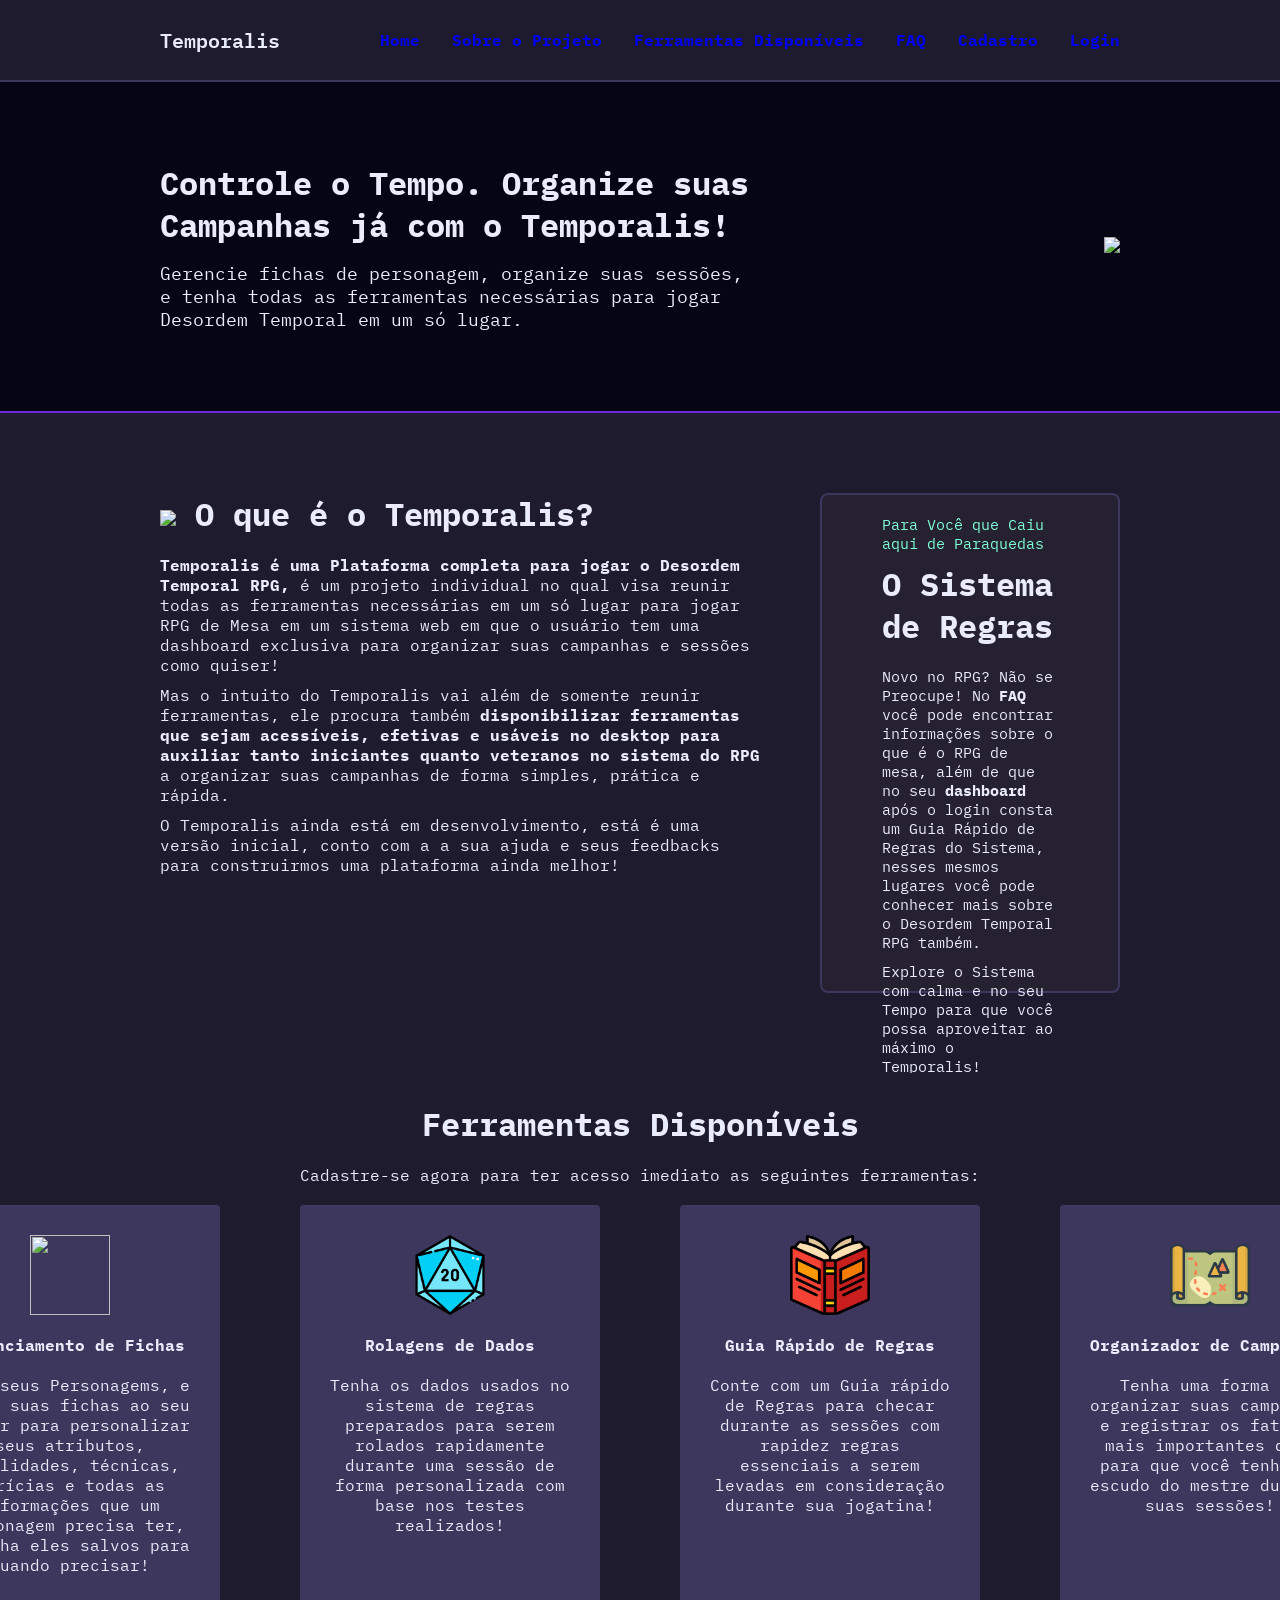
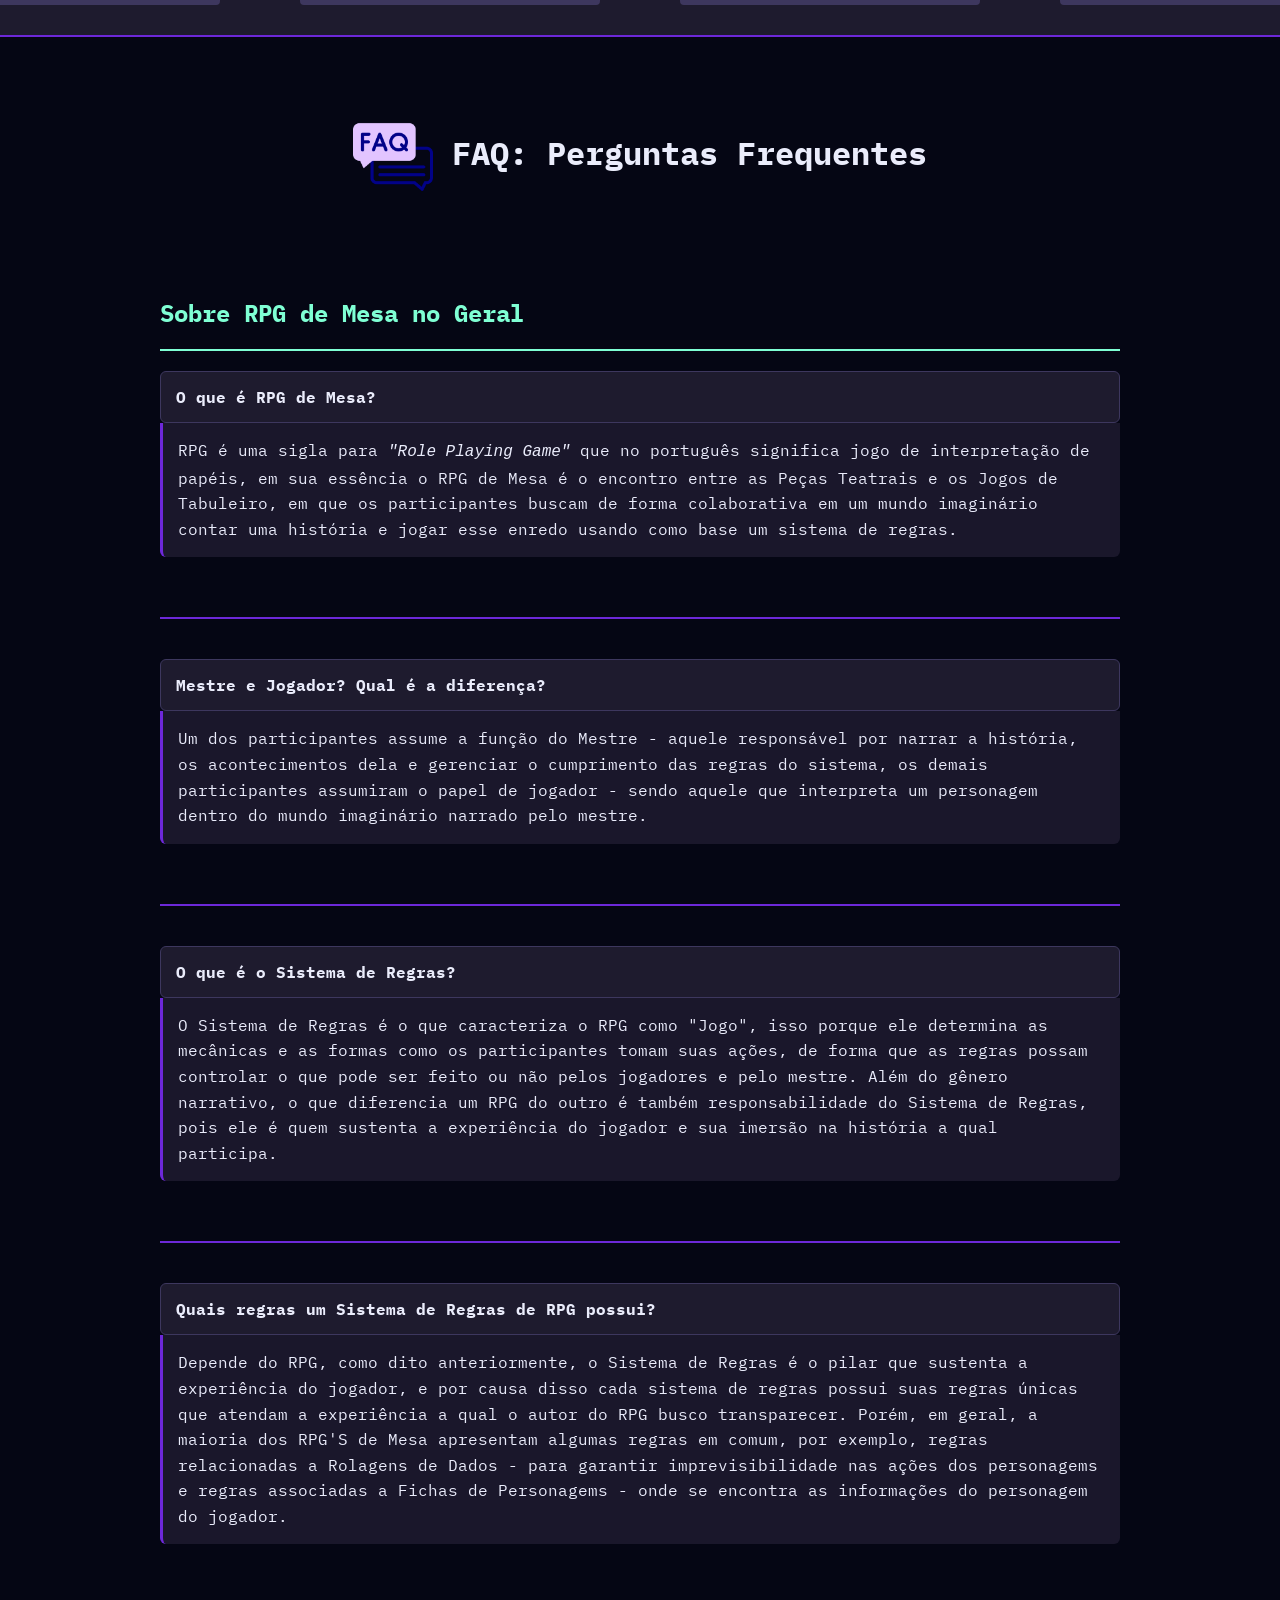
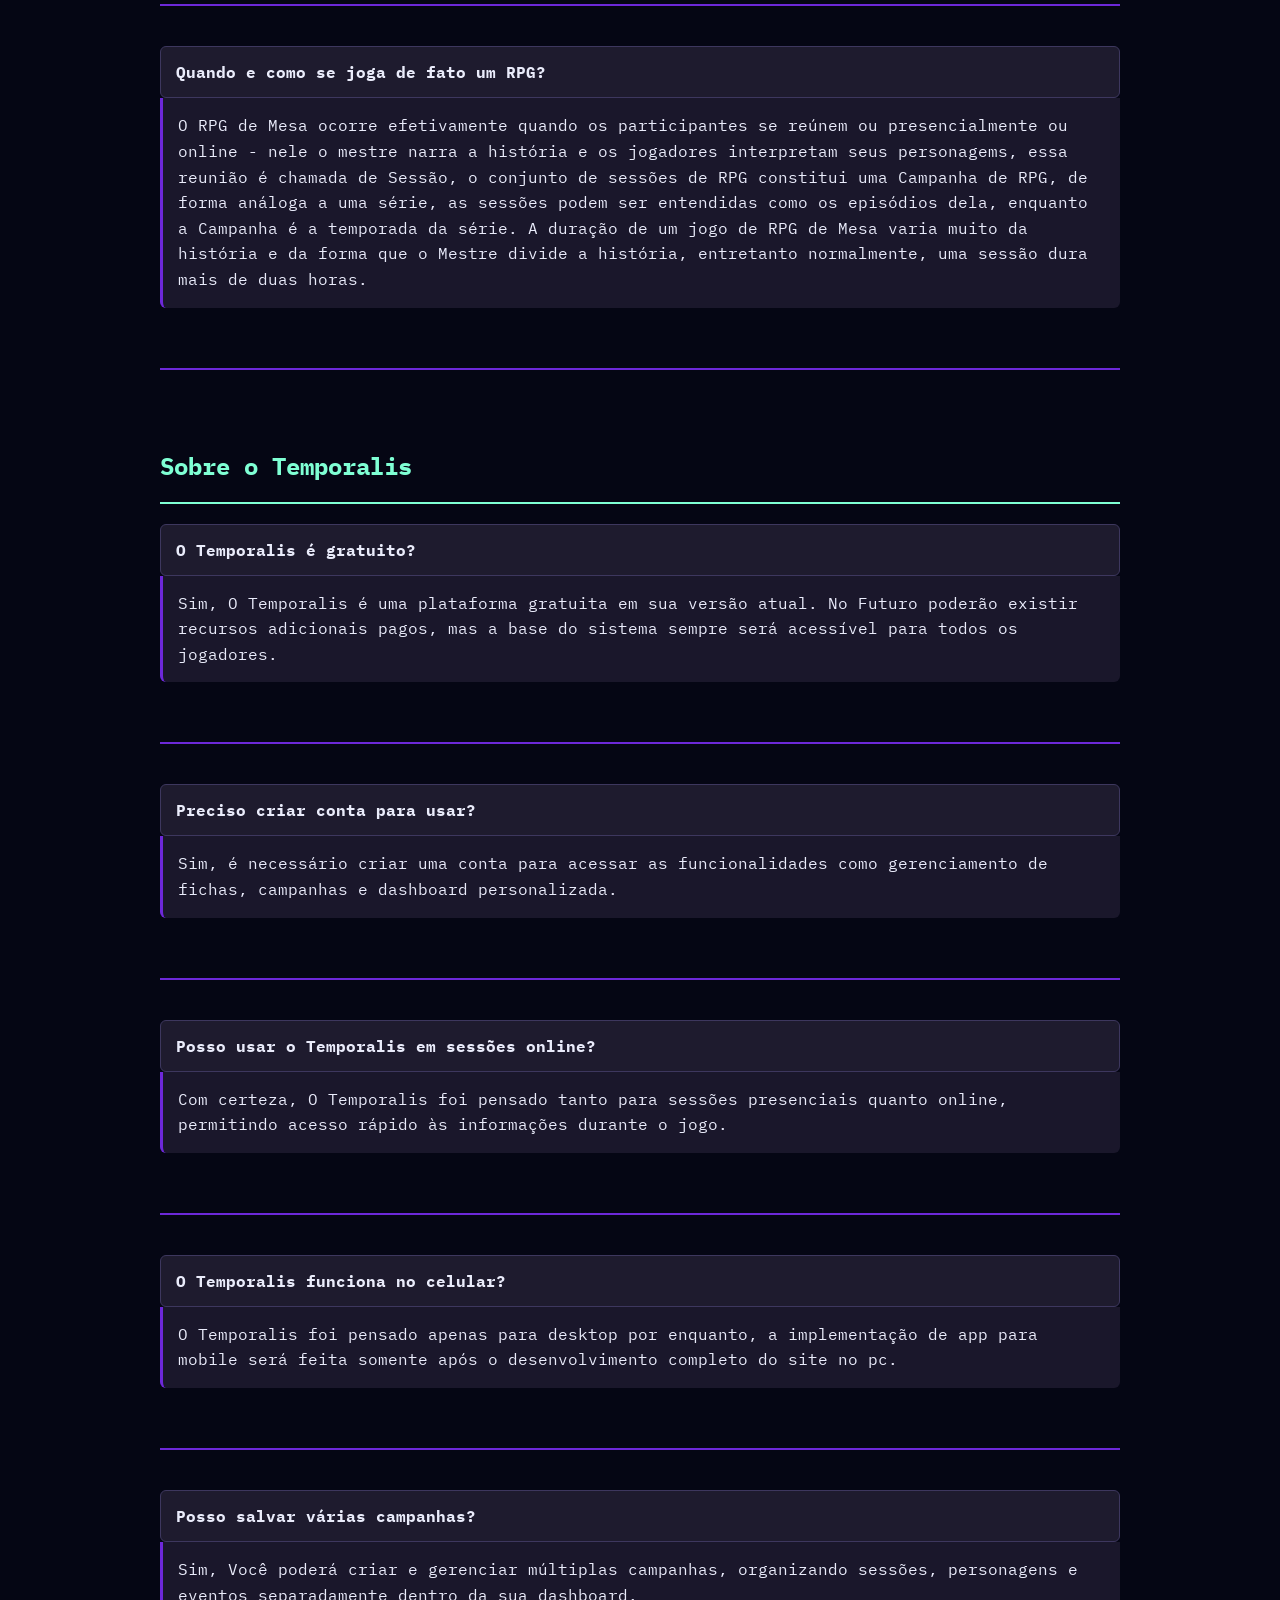
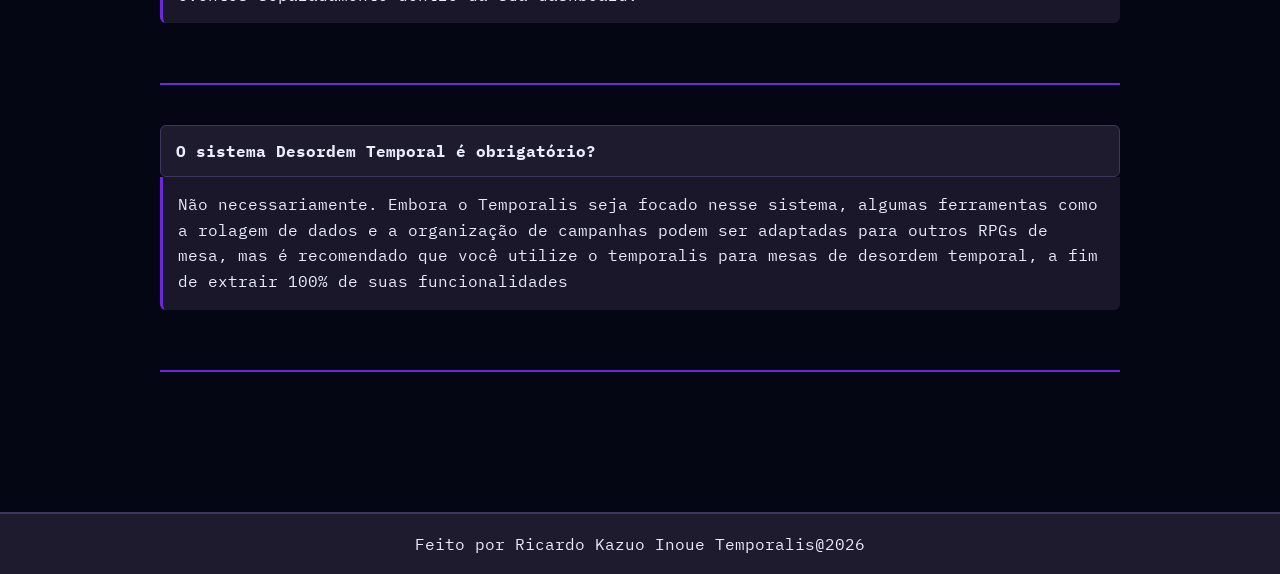
==== commit 0c7a1ef3: "CSS dashboard" ====
--- a/index.html
+++ b/index.html
@@ -15,12 +15,12 @@
             <span class="titulo"> Temporalis </span>
 
             <ul class="links">
-                <li> <a href = "#"> Home </a> </li>
-                <li> <a href = "#sobre"> Sobre o Projeto </a> </li>
-                <li> <a href = "#ferramentas"> Ferramentas Disponíveis </a> </li>
-                <li> <a href = "#FAQ"> FAQ</a> </li>
-                <li> <a href = "cadastro.html"> Cadastro </a> </li>
-                <li> <a href = "login.html"> Login </a> </li>
+                <li> <a href="#"> Home </a> </li>
+                <li> <a href="#sobre"> Sobre o Projeto </a> </li>
+                <li> <a href="#ferramentas"> Ferramentas Disponíveis </a> </li>
+                <li> <a href="#FAQ"> FAQ</a> </li>
+                <li> <a href="cadastro.html"> Cadastro </a> </li>
+                <li> <a href="login.html"> Login </a> </li>
             </ul>
         </div>
     </header>
@@ -39,10 +39,11 @@
             </div>
 
         </div>
-        <div id = "sobre" class="sobre">
+        <div id="sobre" class="sobre">
             <div class="texto_sobre">
                 <h2> <img class="espiral" src="img/spiral.png"> O que é o Temporalis? </h2>
-                <p> <strong> Temporalis é uma Plataforma completa para jogar o Desordem Temporal RPG, </strong> é um projeto
+                <p> <strong> Temporalis é uma Plataforma completa para jogar o Desordem Temporal RPG, </strong> é um
+                    projeto
                     individual no qual visa reunir todas as ferramentas necessárias em um só lugar para jogar RPG de
                     Mesa em um sistema web em que o usuário tem uma dashboard exclusiva para organizar suas campanhas e
                     sessões como quiser! </p>
@@ -75,7 +76,7 @@
         </div>
 
 
-        <div id = "ferramentas" class="ferramentas">
+        <div id="ferramentas" class="ferramentas">
             <h4 class="titulo_ferramentas"> Ferramentas Disponíveis </h4>
             <p> Cadastre-se agora para ter acesso imediato as seguintes ferramentas:</p>
             <div class="cards">
@@ -134,44 +135,105 @@
             </div>
         </div>
 
-        <div id = "FAQ" class="FAQ">
-            <br>
-             <h1>  <img src = "img/faq.png" class = "imagem_FAQ"> FAQ: Perguntas Frequentes </h1>
-            <br>
-            
+        <div id="FAQ" class="FAQ">
+            <br>
+            <h1> <img src="img/faq.png" class="imagem_FAQ"> FAQ: Perguntas Frequentes </h1>
+            <br>
+
             <h2> Sobre RPG de Mesa no Geral </h2>
-            <hr style = "border: solid aquamarine 1px"> 
+            <hr style="border: solid aquamarine 1px">
 
             <h4> O que é RPG de Mesa? </h4>
             <p> RPG é uma sigla para <i> "Role Playing Game" </i> que no português significa jogo de interpretação de
-                papéis, em sua essência o RPG de Mesa é o encontro entre as Peças Teatrais e os Jogos de Tabuleiro, em que os participantes buscam de forma colaborativa em um mundo imaginário contar uma história e jogar esse enredo usando como base um sistema de regras. </p>
-                <br>
-            <hr style = "border: solid #6D28D9 1px"> 
-                <br>
-              <h4> Mestre e Jogador? Qual é a diferença? </h4>
-            <p> Um dos participantes assume a função do Mestre - aquele responsável por narrar a história, os acontecimentos dela e gerenciar o cumprimento das regras do sistema, os demais participantes assumiram o papel de jogador - sendo aquele que interpreta um personagem dentro do mundo imaginário narrado pelo mestre.  </p>
-                <br>
-            <hr style = "border: solid #6D28D9 1px"> 
-                <br>
-       
-               <h4> O que é o Sistema de Regras? </h4>
-            <p> O Sistema de Regras é o que caracteriza o RPG como "Jogo", isso porque ele determina as mecânicas e as formas como os participantes tomam suas ações, de forma que as regras possam controlar o que pode ser feito ou não pelos jogadores e pelo mestre. Além do gênero narrativo, o que diferencia um RPG do outro é também responsabilidade do Sistema de Regras, pois ele é quem sustenta a experiência do jogador e sua imersão na história a qual participa. </p>
-                <br>
-            <hr style = "border: solid #6D28D9 1px"> 
-                <br>
-
-               <h4> Quais regras um Sistema de Regras de RPG possui? </h4>
-            <p> Depende do RPG, como dito anteriormente, o Sistema de Regras é o pilar que sustenta a experiência do jogador, e por causa disso cada sistema de regras possui suas regras únicas que atendam a experiência a qual o autor do RPG busco transparecer. Porém, em geral, a maioria dos RPG'S de Mesa apresentam algumas regras em comum, por exemplo, regras relacionadas a Rolagens de Dados - para garantir imprevisibilidade nas ações dos personagems e regras associadas a Fichas de Personagems - onde se encontra as informações do personagem do jogador. </p>
-                <br>
-            <hr style = "border: solid #6D28D9 1px"> 
-                <br>
-
-                <h4> Quando e como se joga de fato um RPG? </h4>
-            <p> O RPG de Mesa ocorre efetivamente quando os participantes se reúnem ou presencialmente ou online - nele o mestre narra a história e os jogadores interpretam seus personagems, essa reunião é chamada de Sessão, o conjunto de sessões de RPG constitui uma Campanha de RPG, de forma análoga a uma série, as sessões podem ser entendidas como os episódios dela, enquanto a Campanha é a temporada da série. A duração de um jogo de RPG de Mesa varia muito da história e da forma que o Mestre divide a história, entretanto normalmente, uma sessão dura mais de duas horas. </p>
-                <br>
-            <hr style = "border: solid #6D28D9 1px"> 
-                <br>
- </div>
+                papéis, em sua essência o RPG de Mesa é o encontro entre as Peças Teatrais e os Jogos de Tabuleiro, em
+                que os participantes buscam de forma colaborativa em um mundo imaginário contar uma história e jogar
+                esse enredo usando como base um sistema de regras. </p>
+            <br>
+            <hr style="border: solid #6D28D9 1px">
+            <br>
+            <h4> Mestre e Jogador? Qual é a diferença? </h4>
+            <p> Um dos participantes assume a função do Mestre - aquele responsável por narrar a história, os
+                acontecimentos dela e gerenciar o cumprimento das regras do sistema, os demais participantes assumiram o
+                papel de jogador - sendo aquele que interpreta um personagem dentro do mundo imaginário narrado pelo
+                mestre. </p>
+            <br>
+            <hr style="border: solid #6D28D9 1px">
+            <br>
+
+            <h4> O que é o Sistema de Regras? </h4>
+            <p> O Sistema de Regras é o que caracteriza o RPG como "Jogo", isso porque ele determina as mecânicas e as
+                formas como os participantes tomam suas ações, de forma que as regras possam controlar o que pode ser
+                feito ou não pelos jogadores e pelo mestre. Além do gênero narrativo, o que diferencia um RPG do outro é
+                também responsabilidade do Sistema de Regras, pois ele é quem sustenta a experiência do jogador e sua
+                imersão na história a qual participa. </p>
+            <br>
+            <hr style="border: solid #6D28D9 1px">
+            <br>
+
+            <h4> Quais regras um Sistema de Regras de RPG possui? </h4>
+            <p> Depende do RPG, como dito anteriormente, o Sistema de Regras é o pilar que sustenta a experiência do
+                jogador, e por causa disso cada sistema de regras possui suas regras únicas que atendam a experiência a
+                qual o autor do RPG busco transparecer. Porém, em geral, a maioria dos RPG'S de Mesa apresentam algumas
+                regras em comum, por exemplo, regras relacionadas a Rolagens de Dados - para garantir imprevisibilidade
+                nas ações dos personagems e regras associadas a Fichas de Personagems - onde se encontra as informações
+                do personagem do jogador. </p>
+            <br>
+            <hr style="border: solid #6D28D9 1px">
+            <br>
+
+            <h4> Quando e como se joga de fato um RPG? </h4>
+            <p> O RPG de Mesa ocorre efetivamente quando os participantes se reúnem ou presencialmente ou online - nele
+                o mestre narra a história e os jogadores interpretam seus personagems, essa reunião é chamada de Sessão,
+                o conjunto de sessões de RPG constitui uma Campanha de RPG, de forma análoga a uma série, as sessões
+                podem ser entendidas como os episódios dela, enquanto a Campanha é a temporada da série. A duração de um
+                jogo de RPG de Mesa varia muito da história e da forma que o Mestre divide a história, entretanto
+                normalmente, uma sessão dura mais de duas horas. </p>
+            <br>
+            <hr style="border: solid #6D28D9 1px">
+            <br>
+            <h2> Sobre o Temporalis </h2>
+            <hr style="border: solid aquamarine 1px">
+
+            <h4> O Temporalis é gratuito? </h4>
+            <p> Sim, O Temporalis é uma plataforma gratuita em sua versão atual. No Futuro poderão existir recursos
+                adicionais pagos, mas a base do sistema sempre será acessível para todos os jogadores. </p>
+            <br>
+            <hr style="border: solid #6D28D9 1px">
+            <br>
+
+            <h4> Preciso criar conta para usar? </h4>
+            <p> Sim, é necessário criar uma conta para acessar as funcionalidades como gerenciamento de fichas,
+                campanhas e dashboard personalizada. </p>
+            <br>
+            <hr style="border: solid #6D28D9 1px">
+            <br>
+
+            <h4> Posso usar o Temporalis em sessões online? </h4>
+            <p> Com certeza, O Temporalis foi pensado tanto para sessões presenciais quanto online, permitindo acesso
+                rápido às informações durante o jogo. </p>
+            <br>
+            <hr style="border: solid #6D28D9 1px">
+            <br>
+
+            <h4> O Temporalis funciona no celular? </h4>
+            <p> O Temporalis foi pensado apenas para desktop por enquanto, a implementação de app para mobile será feita somente após o desenvolvimento completo do site no pc. </p>
+            <br>
+            <hr style="border: solid #6D28D9 1px">
+            <br>
+
+            <h4> Posso salvar várias campanhas? </h4>
+            <p> Sim, Você poderá criar e gerenciar múltiplas campanhas, organizando sessões, personagens e eventos
+                separadamente dentro da sua dashboard. </p>
+            <br>
+            <hr style="border: solid #6D28D9 1px">
+            <br>
+
+            <h4> O sistema Desordem Temporal é obrigatório? </h4>
+            <p> Não necessariamente. Embora o Temporalis seja focado nesse sistema, algumas ferramentas como a rolagem de dados e a organização de campanhas podem ser adaptadas para outros RPGs de mesa, mas é recomendado que você utilize o temporalis para mesas de desordem temporal, a fim de extrair 100% de suas funcionalidades </p>
+            <br>
+            <hr style="border: solid #6D28D9 1px">
+            <br>
+        </div>
         <footer>
             Feito por Ricardo Kazuo Inoue Temporalis@2026
         </footer>
--- a/style.css
+++ b/style.css
@@ -180,25 +180,53 @@
     text-align: center;
 }
 .FAQ {
-    padding: 20px;
-}
-.imagem_FAQ {
+    padding: 60px 160px;
+    background-color: #050614;
+}
+.FAQ img {
     width: 80px;
     height: auto; 
     vertical-align: middle;
 }
 .FAQ h1 {
-  padding: 24px 160px;  
-}
+    text-align: center;
+    margin-bottom: 40px;
+}
+
+.FAQ h2 {
+    margin-top: 40px;
+    margin-bottom: 20px;
+    color: aquamarine;
+}
+
 .FAQ h4 {
-    font-size:25px;
-}
-.FAQ h2 {
-    font-size:32px;
-    text-align: center;
-}
+    background-color: #1E1B2E;
+    padding: 15px;
+    border-radius: 6px;
+    cursor: pointer;
+    transition: 0.2s;
+    border: 1px solid #3D375E;
+}
+
+.FAQ h4:hover {
+    background-color: #2A2540;
+}
+
 .FAQ p {
-    font-size:18px;
+    background-color: #1A172B;
+    padding: 15px;
+    border-left: 3px solid #6D28D9;
+    border-radius: 0 0 6px 6px;
+    margin-bottom: 20px;
+    line-height: 1.6;
+}
+
+
+.FAQ hr {
+    border: none;
+    height: 1px;
+    background: linear-gradient(to right, transparent, #6D28D9, transparent);
+    margin: 20px 0;
 }
 
 
@@ -263,10 +291,32 @@
     transform: scale(1.02);
 }
 
+.sidebar {
+  background-color: #5B21B6;
+  width: 250px;
+  height: 100%;
+  position: fixed;
+  top: 0;
+  left: 0;
+  padding: 20px; 
+}
+
+.lista_dash {
+    text-decoration: none;
+    font-weight: bold;
+    padding: 10px;
+}
+.lista_dash a {
+    text-decoration: none;
+}
+
+
+
 footer {
     text-align: center;
     padding: 20px;
     background-color: #1E1B2E;
     border-top: solid #3D375E 2px;
     margin-top: 40px;
-}+}
+
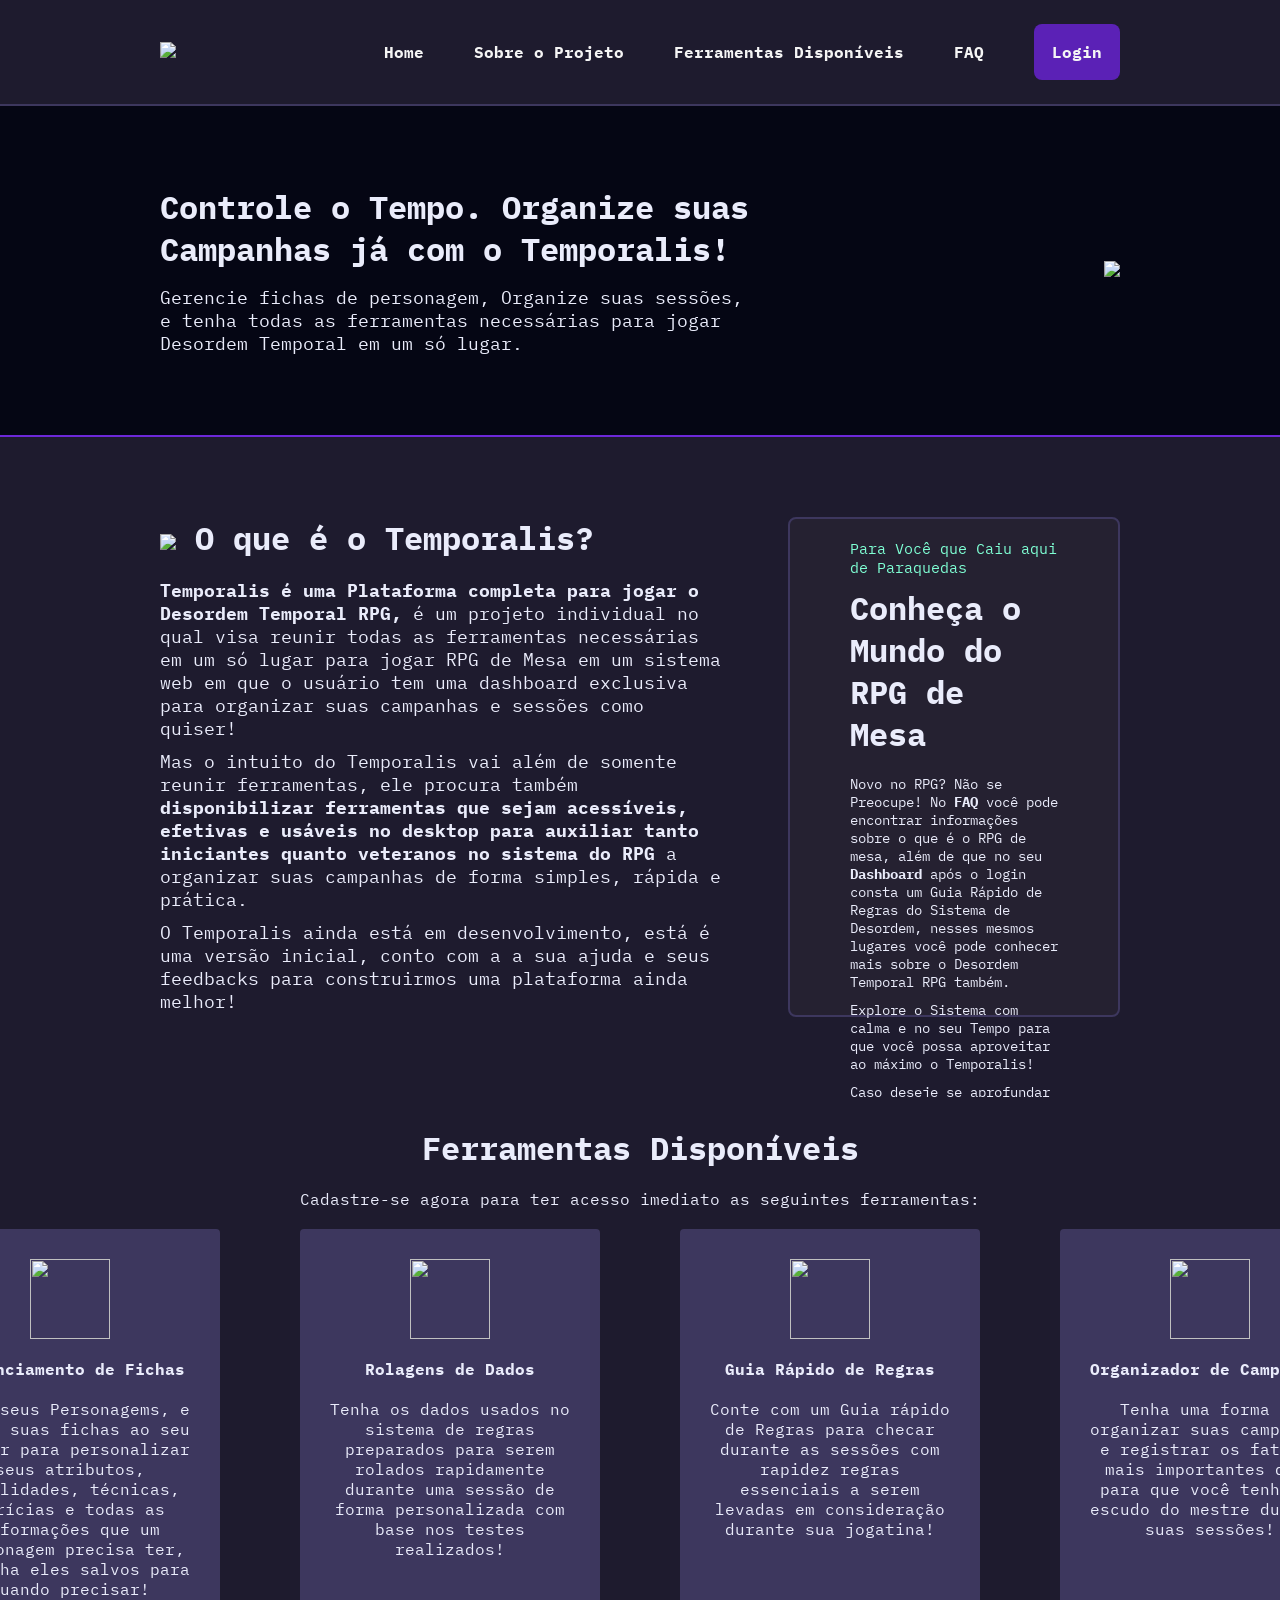
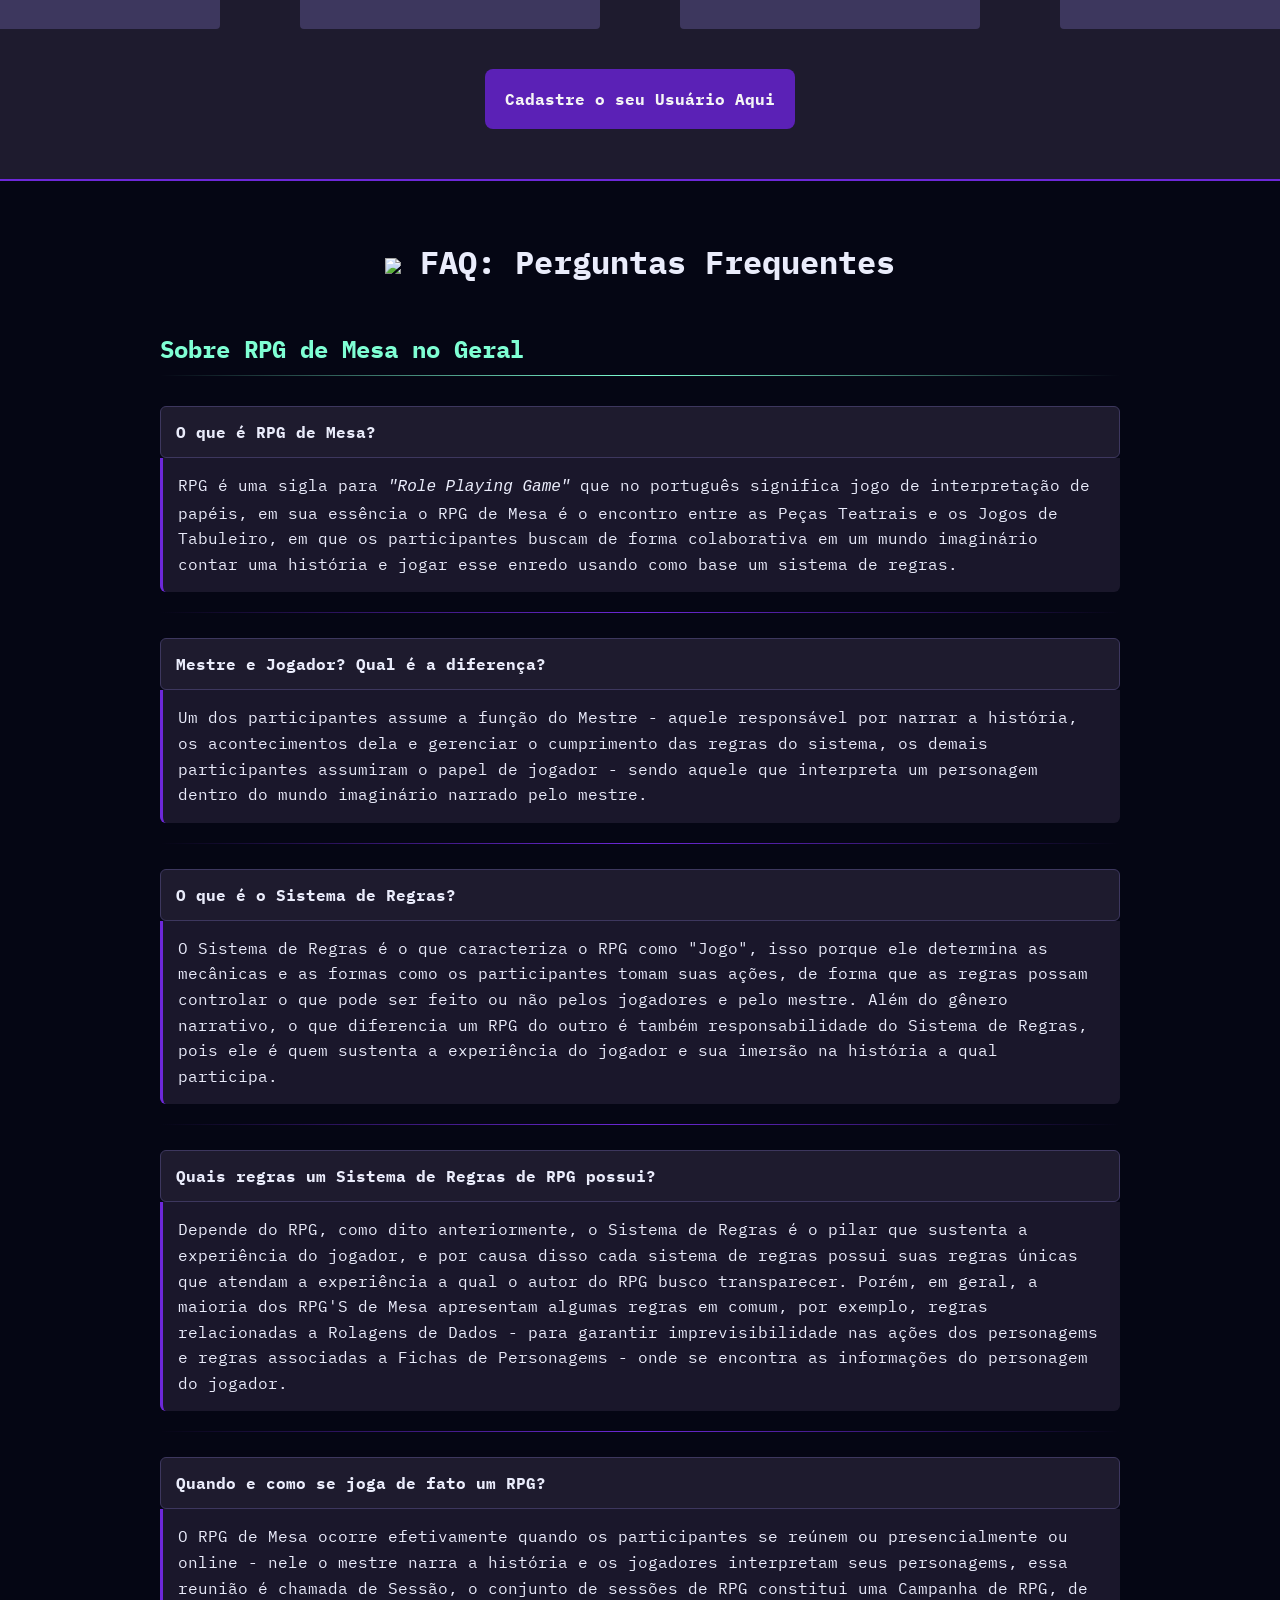
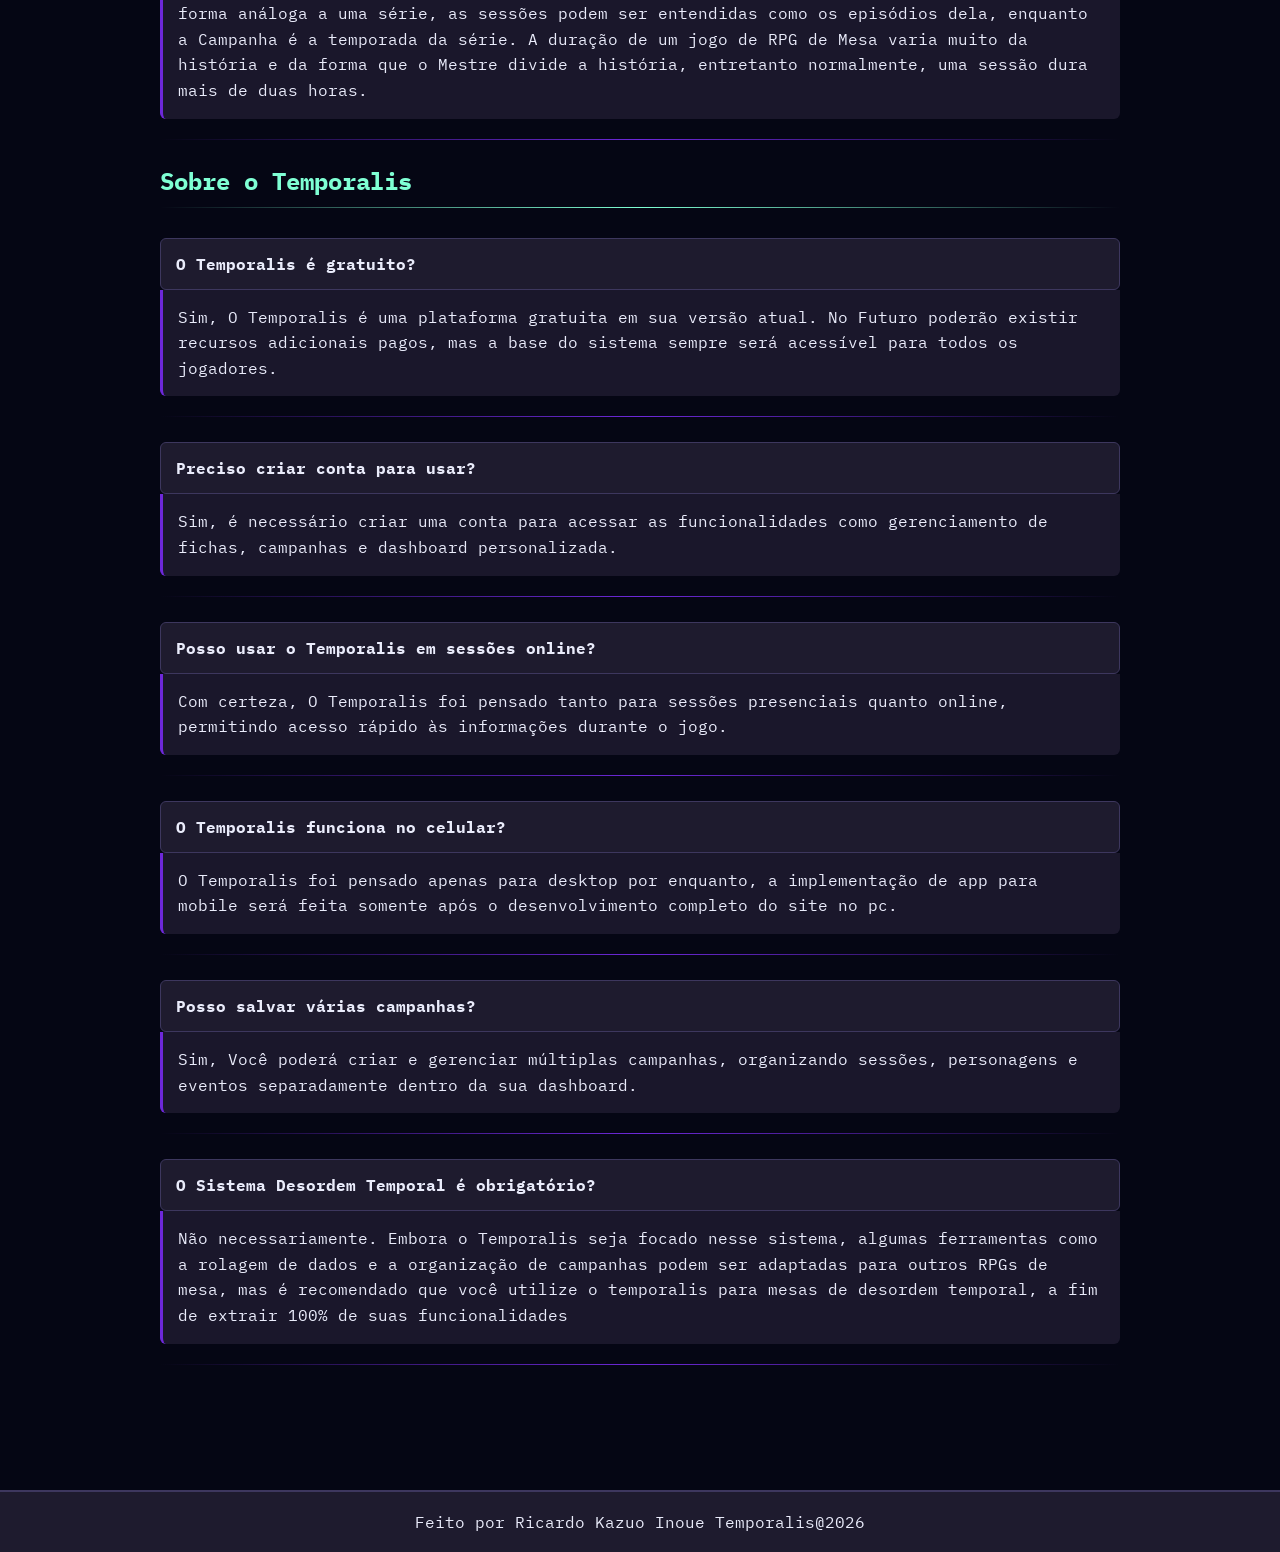
==== commit 8afc05c3: "CSS, HTML e JS de Páginas Dados, Campanhas e personagens" ====
--- a/index.html
+++ b/index.html
@@ -5,6 +5,7 @@
     <meta charset="UTF-8">
     <meta name="viewport" content="width=device-width, initial-scale=1.0">
     <link rel="stylesheet" href="style.css">
+     <link rel="icon" type="image/png" href="/public/assets/img/flavicontemporalis.png">
     <title> Temporalis - Organize Suas Mesas e Fichas </title>
 </head>
 
@@ -12,15 +13,14 @@
 
     <header>
         <div class="nav">
-            <span class="titulo"> Temporalis </span>
+            <span class="titulo"> <img src ="/public/assets/img/Temporalis_Logo.png"> </span>
 
             <ul class="links">
-                <li> <a href="#"> Home </a> </li>
-                <li> <a href="#sobre"> Sobre o Projeto </a> </li>
-                <li> <a href="#ferramentas"> Ferramentas Disponíveis </a> </li>
-                <li> <a href="#FAQ"> FAQ</a> </li>
-                <li> <a href="cadastro.html"> Cadastro </a> </li>
-                <li> <a href="login.html"> Login </a> </li>
+                <a href="#"> Home </a> 
+                 <a href="#sobre"> Sobre o Projeto </a> 
+                 <a href="#ferramentas"> Ferramentas Disponíveis </a> 
+                 <a href="#FAQ"> FAQ</a> 
+                 <a class = "login_link" href="login.html"> Login </a> 
             </ul>
         </div>
     </header>
@@ -30,18 +30,19 @@
 
             <div class="texto_apresentacao">
                 <h1> Controle o Tempo. Organize suas Campanhas já com o Temporalis!</h1>
-                <p> Gerencie fichas de personagem, organize suas sessões, e tenha todas as ferramentas necessárias para
+                <p> Gerencie fichas de personagem, Organize suas sessões, e tenha todas as ferramentas necessárias para
                     jogar Desordem Temporal em um só lugar. </p>
+                    
             </div>
 
             <div class="imagem_banner">
-                <img src="img/banner.png">
+                <img src="/public/assets/img/banner.png">
             </div>
 
         </div>
         <div id="sobre" class="sobre">
             <div class="texto_sobre">
-                <h2> <img class="espiral" src="img/spiral.png"> O que é o Temporalis? </h2>
+                <h2> <img class="espiral" src="/public/assets/img/spiral.png"> O que é o Temporalis? </h2>
                 <p> <strong> Temporalis é uma Plataforma completa para jogar o Desordem Temporal RPG, </strong> é um
                     projeto
                     individual no qual visa reunir todas as ferramentas necessárias em um só lugar para jogar RPG de
@@ -50,7 +51,7 @@
                 <p> Mas o intuito do Temporalis vai além de somente reunir ferramentas, ele procura também <strong>
                         disponibilizar ferramentas que sejam acessíveis, efetivas e usáveis no desktop para auxiliar
                         tanto iniciantes quanto veteranos no sistema do RPG </strong> a organizar suas campanhas de
-                    forma simples, prática e rápida. </p>
+                    forma simples, rápida e prática. </p>
                 <p> O Temporalis ainda está em desenvolvimento, está é uma versão inicial, conto com a a sua ajuda e
                     seus feedbacks para construirmos uma plataforma ainda melhor! </p>
             </div>
@@ -58,18 +59,18 @@
             <div class="card_regras">
                 <div class="texto_sistema_regras">
                     <span style="color:aquamarine;"> Para Você que Caiu aqui de Paraquedas </span>
-                    <h3> O Sistema de Regras </h3>
+                    <h3> Conheça o Mundo do RPG de Mesa</h3>
                     <p> Novo no RPG? Não se Preocupe! No <strong> FAQ </strong> você pode encontrar informações sobre o
-                        que é o RPG de mesa, além de que no seu <strong> dashboard </strong> após o login consta um Guia
-                        Rápido de Regras do Sistema, nesses mesmos lugares você pode conhecer mais sobre o Desordem
+                        que é o RPG de mesa, além de que no seu <strong> Dashboard </strong> após o login consta um Guia
+                        Rápido de Regras do Sistema de Desordem, nesses mesmos lugares você pode conhecer mais sobre o Desordem
                         Temporal RPG também. </p>
                     <p> Explore o Sistema com calma e no seu Tempo para que você possa aproveitar ao máximo o
                         Temporalis! </p>
                     <p> Caso deseje se aprofundar no tema do RPG recomendo adentrar as nossas comunidades nesses canais:
                     </p>
-                    <div>
-                        <p> <img class="imagems_card_regras" src="img/discord.png"> Discord : Link do Servidor </p>
-                        <p> <img class="imagems_card_regras" src="img/instagram.png"> Instagram: Link do instagram </p>
+                    <div class = links_imagens_cards>
+                        <p> <img class="imagems_card_regras" src="/public/assets/img/discord.png"> Discord : <a href="https://discord.com/"> https://discord.com/ </a> </p>
+                        <p> <img class="imagems_card_regras" src="/public/assets/img/instagram.png"> Instagram: <a href = "https://www.instagram.com/"> https://www.instagram.com/</a></p>
                     </div>
                 </div>
             </div>
@@ -78,10 +79,11 @@
 
         <div id="ferramentas" class="ferramentas">
             <h4 class="titulo_ferramentas"> Ferramentas Disponíveis </h4>
-            <p> Cadastre-se agora para ter acesso imediato as seguintes ferramentas:</p>
+            <p> Cadastre-se agora para ter acesso imediato as seguintes ferramentas: </p>
+         
             <div class="cards">
                 <div class="card_ferramenta">
-                    <img class="img_ferramentas" src="img/pasta.png">
+                    <img class="img_ferramentas" src="/public/assets/img/pasta.png">
 
                     <div class="texto_card">
                         <strong>
@@ -95,7 +97,7 @@
                 </div>
 
                 <div class="card_ferramenta">
-                    <img class="img_ferramentas" src="img/d20.png">
+                    <img class="img_ferramentas" src="/public/assets/img/d20.png">
 
                     <div class="texto_card">
                         <strong>
@@ -108,7 +110,7 @@
                 </div>
 
                 <div class="card_ferramenta">
-                    <img class="img_ferramentas" src="img/livro.png">
+                    <img class="img_ferramentas" src="/public/assets/img/livro.png">
 
                     <div class="texto_card">
                         <strong>
@@ -121,7 +123,7 @@
                 </div>
 
                 <div class="card_ferramenta">
-                    <img class="img_ferramentas" src="img/mapa.png">
+                    <img class="img_ferramentas" src="/public/assets/img/mapa.png">
 
                     <div class="texto_card">
                         <strong>
@@ -133,43 +135,41 @@
 
                 </div>
             </div>
+               <a href="cadastro.html" class = "cadastro_link"> Cadastre o seu Usuário Aqui <a></a>
         </div>
 
         <div id="FAQ" class="FAQ">
-            <br>
-            <h1> <img src="img/faq.png" class="imagem_FAQ"> FAQ: Perguntas Frequentes </h1>
-            <br>
-
+            
+            <h1> <img src="/public/assets/img/faq.png" class="imagem_FAQ"> FAQ: Perguntas Frequentes </h1>
+            
+        <div class="faq_bloco"> 
             <h2> Sobre RPG de Mesa no Geral </h2>
-            <hr style="border: solid aquamarine 1px">
-
+           
+        <div class = "faq-item"> 
             <h4> O que é RPG de Mesa? </h4>
             <p> RPG é uma sigla para <i> "Role Playing Game" </i> que no português significa jogo de interpretação de
                 papéis, em sua essência o RPG de Mesa é o encontro entre as Peças Teatrais e os Jogos de Tabuleiro, em
                 que os participantes buscam de forma colaborativa em um mundo imaginário contar uma história e jogar
                 esse enredo usando como base um sistema de regras. </p>
-            <br>
-            <hr style="border: solid #6D28D9 1px">
-            <br>
+            
+        </div>
+
+        <div class = "faq-item"> 
             <h4> Mestre e Jogador? Qual é a diferença? </h4>
             <p> Um dos participantes assume a função do Mestre - aquele responsável por narrar a história, os
                 acontecimentos dela e gerenciar o cumprimento das regras do sistema, os demais participantes assumiram o
                 papel de jogador - sendo aquele que interpreta um personagem dentro do mundo imaginário narrado pelo
                 mestre. </p>
-            <br>
-            <hr style="border: solid #6D28D9 1px">
-            <br>
-
+         </div>
+         <div class = "faq-item"> 
             <h4> O que é o Sistema de Regras? </h4>
             <p> O Sistema de Regras é o que caracteriza o RPG como "Jogo", isso porque ele determina as mecânicas e as
                 formas como os participantes tomam suas ações, de forma que as regras possam controlar o que pode ser
                 feito ou não pelos jogadores e pelo mestre. Além do gênero narrativo, o que diferencia um RPG do outro é
                 também responsabilidade do Sistema de Regras, pois ele é quem sustenta a experiência do jogador e sua
                 imersão na história a qual participa. </p>
-            <br>
-            <hr style="border: solid #6D28D9 1px">
-            <br>
-
+         </div>
+         <div class = "faq-item"> 
             <h4> Quais regras um Sistema de Regras de RPG possui? </h4>
             <p> Depende do RPG, como dito anteriormente, o Sistema de Regras é o pilar que sustenta a experiência do
                 jogador, e por causa disso cada sistema de regras possui suas regras únicas que atendam a experiência a
@@ -177,10 +177,8 @@
                 regras em comum, por exemplo, regras relacionadas a Rolagens de Dados - para garantir imprevisibilidade
                 nas ações dos personagems e regras associadas a Fichas de Personagems - onde se encontra as informações
                 do personagem do jogador. </p>
-            <br>
-            <hr style="border: solid #6D28D9 1px">
-            <br>
-
+        </div>
+        <div class = "faq-item"> 
             <h4> Quando e como se joga de fato um RPG? </h4>
             <p> O RPG de Mesa ocorre efetivamente quando os participantes se reúnem ou presencialmente ou online - nele
                 o mestre narra a história e os jogadores interpretam seus personagems, essa reunião é chamada de Sessão,
@@ -188,51 +186,41 @@
                 podem ser entendidas como os episódios dela, enquanto a Campanha é a temporada da série. A duração de um
                 jogo de RPG de Mesa varia muito da história e da forma que o Mestre divide a história, entretanto
                 normalmente, uma sessão dura mais de duas horas. </p>
-            <br>
-            <hr style="border: solid #6D28D9 1px">
-            <br>
+        </div>
+            </div>
+        <div class="faq_bloco"> 
             <h2> Sobre o Temporalis </h2>
-            <hr style="border: solid aquamarine 1px">
-
+            
+            <div class = "faq-item"> 
             <h4> O Temporalis é gratuito? </h4>
             <p> Sim, O Temporalis é uma plataforma gratuita em sua versão atual. No Futuro poderão existir recursos
                 adicionais pagos, mas a base do sistema sempre será acessível para todos os jogadores. </p>
-            <br>
-            <hr style="border: solid #6D28D9 1px">
-            <br>
-
+          </div>
+          <div class = "faq-item"> 
             <h4> Preciso criar conta para usar? </h4>
             <p> Sim, é necessário criar uma conta para acessar as funcionalidades como gerenciamento de fichas,
                 campanhas e dashboard personalizada. </p>
-            <br>
-            <hr style="border: solid #6D28D9 1px">
-            <br>
-
+          </div>
+          <div class = "faq-item"> 
             <h4> Posso usar o Temporalis em sessões online? </h4>
             <p> Com certeza, O Temporalis foi pensado tanto para sessões presenciais quanto online, permitindo acesso
                 rápido às informações durante o jogo. </p>
-            <br>
-            <hr style="border: solid #6D28D9 1px">
-            <br>
-
+         </div>
+         <div class = "faq-item"> 
             <h4> O Temporalis funciona no celular? </h4>
             <p> O Temporalis foi pensado apenas para desktop por enquanto, a implementação de app para mobile será feita somente após o desenvolvimento completo do site no pc. </p>
-            <br>
-            <hr style="border: solid #6D28D9 1px">
-            <br>
-
+         </div>
+          <div class = "faq-item"> 
             <h4> Posso salvar várias campanhas? </h4>
             <p> Sim, Você poderá criar e gerenciar múltiplas campanhas, organizando sessões, personagens e eventos
                 separadamente dentro da sua dashboard. </p>
-            <br>
-            <hr style="border: solid #6D28D9 1px">
-            <br>
-
-            <h4> O sistema Desordem Temporal é obrigatório? </h4>
+         </div>
+         <div class = "faq-item"> 
+            <h4> O Sistema Desordem Temporal é obrigatório? </h4>
             <p> Não necessariamente. Embora o Temporalis seja focado nesse sistema, algumas ferramentas como a rolagem de dados e a organização de campanhas podem ser adaptadas para outros RPGs de mesa, mas é recomendado que você utilize o temporalis para mesas de desordem temporal, a fim de extrair 100% de suas funcionalidades </p>
-            <br>
-            <hr style="border: solid #6D28D9 1px">
-            <br>
+         </div>
+         </div>
+
         </div>
         <footer>
             Feito por Ricardo Kazuo Inoue Temporalis@2026
--- a/style.css
+++ b/style.css
@@ -3,6 +3,8 @@
 * {
     margin: 0;
     padding: 0;
+    text-decoration: none;
+    transition:  0.2s linear;
     box-sizing: border-box;
 }
 
@@ -30,23 +32,39 @@
     flex-direction: row;
     justify-content: space-between;
     align-items: center;
-}
-
-.titulo {
-    font-size: 20px;
-    font-weight: 600;
-    color: #EAECFB;
     
-   
-}
-
-.links {
+}
+.nav .titulo img {
+    width: 20%;
+}
+.nav .titulo_cadastro img {
+    width: 10%;
+}
+
+.nav .links {
     display: flex;
     flex-direction: row;
+    align-items: center;
+    justify-content: space-between;
+    list-style: none;
+    gap: 50px;
+}
+.nav a:hover {
+    color:#6D28D9;
+    border-bottom: solid #6D28D9 2px;
+}
+
+.login_link {
+    background-color: #5B21B6;
+    padding: 18px;
+    border-radius: 8px;
+}
+
+.nav .links a {
+    color: whitesmoke;
     font-weight: bold;
-    gap: 32px;
-    color: #EAECFB;
-}
+}
+
 
 main {
     display: flex;
@@ -104,6 +122,12 @@
     flex-direction: column;
     gap: 10px;
     max-width: 600px; 
+}
+.texto_sobre{
+    font-size: 18px;
+}
+.texto_sistema_regras p{
+    font-size: 14px;
 }
 .card_regras {
     background-color:#252131;
@@ -119,6 +143,16 @@
     vertical-align: middle;
     
 }
+.links_imagens_cards a{
+    text-decoration: none;
+     color: #EAECFB;
+     cursor:pointer;
+}
+
+.links_imagens_cards a:hover {
+    color:#6D28D9;
+    border-bottom: solid #6D28D9 2px;
+}
 
 .sobre h2, .sobre h3 {
     font-size: 32px;
@@ -150,6 +184,22 @@
     font-size: 32px;
     font-weight: bold;
 }
+.ferramentas p {
+  font-size: 16px;
+}
+.cadastro_link {
+    color: whitesmoke;
+    font-weight: bold;
+    cursor: pointer;
+    padding: 20px;
+    background-color: #5B21B6;
+    border-radius: 8px;
+    margin-top: 20px;
+}
+.cadastro_link a:hover{
+ border-bottom: solid whitesmoke 2px;
+}
+
 .cards {
     display: flex;
     flex-direction: row;
@@ -176,27 +226,62 @@
     padding: 30px;
 }
 
+
 .texto_card {
     text-align: center;
 }
+
+
 .FAQ {
     padding: 60px 160px;
     background-color: #050614;
 }
+.FAQ {
+    padding: 60px 160px;
+    background-color: #050614;
+}
+
 .FAQ img {
     width: 80px;
-    height: auto; 
     vertical-align: middle;
 }
+
 .FAQ h1 {
     text-align: center;
-    margin-bottom: 40px;
+    margin-bottom: 50px;
+}
+
+.faq-bloco {
+    margin-bottom: 50px;
 }
 
 .FAQ h2 {
-    margin-top: 40px;
-    margin-bottom: 20px;
+    margin-bottom: 30px;
     color: aquamarine;
+    position: relative;
+}
+
+
+.FAQ h2::after {
+    content: "";
+    display: block;
+    height: 1px;
+    margin-top: 10px;
+    background: linear-gradient(to right, transparent, aquamarine, transparent);
+}
+
+.faq-item {
+    margin-bottom: 25px;
+    position: relative;
+}
+
+
+.faq-item::after {
+    content: "";
+    display: block;
+    height: 1px;
+    margin-top: 20px;
+    background: linear-gradient(to right, transparent, #6D28D9, transparent);
 }
 
 .FAQ h4 {
@@ -206,6 +291,7 @@
     cursor: pointer;
     transition: 0.2s;
     border: 1px solid #3D375E;
+    margin-bottom: 0;
 }
 
 .FAQ h4:hover {
@@ -217,16 +303,8 @@
     padding: 15px;
     border-left: 3px solid #6D28D9;
     border-radius: 0 0 6px 6px;
-    margin-bottom: 20px;
+    margin-top: 0;
     line-height: 1.6;
-}
-
-
-.FAQ hr {
-    border: none;
-    height: 1px;
-    background: linear-gradient(to right, transparent, #6D28D9, transparent);
-    margin: 20px 0;
 }
 
 
@@ -300,15 +378,30 @@
   left: 0;
   padding: 20px; 
 }
-
-.lista_dash {
+.sidebar h2 {
+  padding: 15px;
+}
+.sidebar h3 {
+  padding: 16px;
+}
+.links_dash {
+    display: flex;
+    flex-direction: column;
+    align-items: flex-start;
+    justify-content: space-between;
+    gap: 42px;
+}
+.links_dash a {
     text-decoration: none;
     font-weight: bold;
-    padding: 10px;
-}
-.lista_dash a {
-    text-decoration: none;
-}
+    color: #EAECFB;
+    padding: 5px;
+}
+
+.links_dash a:hover {
+   border-bottom: solid #EAECFB 2px;
+}
+
 
 
 
